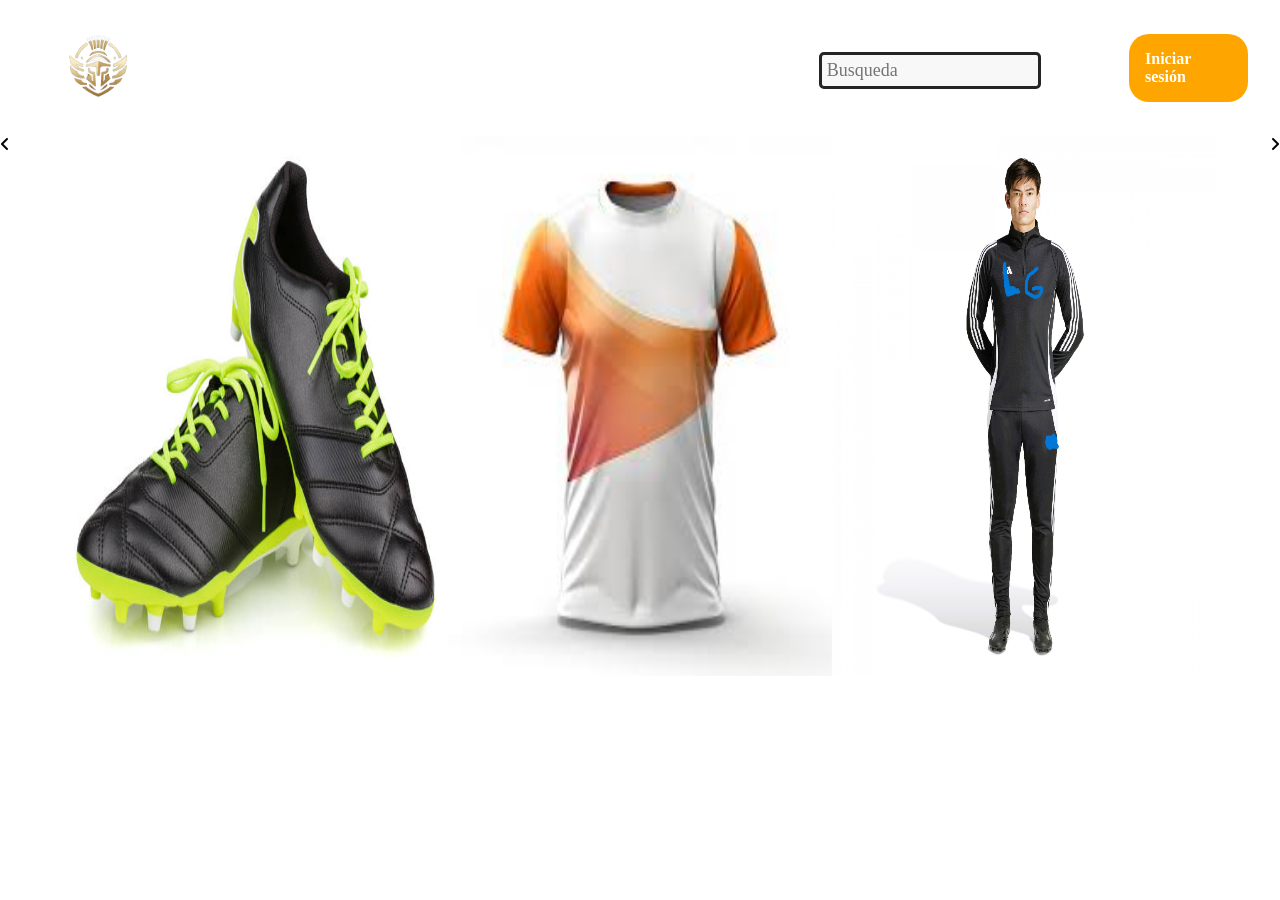
==== legione/index.html @ a5aba621 "nuevo carruse. en proceso" ====
<!DOCTYPE html>
<html lang="en">

<head>
    <meta charset="UTF-8">
    <meta name="viewport" content="width=device-width, initial-scale=1.0">
    <link rel="stylesheet" href="https://cdnjs.cloudflare.com/ajax/libs/font-awesome/6.2.1/css/all.min.css"
        integrity="sha512-MV7K8+y+gLIBoVD59lQIYicR65iaqukzvf/nwasF0nqhPay5w/9lJmVM2hMDcnK1OnMGCdVK+iQrJ7lzPJQd1w=="
        crossorigin="anonymous" referrerpolicy="no-referrer" />
    <link rel="stylesheet" href="stiyle.css">
    <title>Legione</title>
</head>

<body>
    <header>

        <div class="navbar">  <!--Div menu bar -->
            <div class="logo-container">
                <a href="index.html"><img src="img/logo.png" alt="Logo" class="logo-image"></a>
                <a href="index.html" class="logo-name">Legione</a>
            </div>
            
            <ul class="links">
                <li><a href="#">Inicio</a></li>

                <li class="dropdown-catalogo">
                    <a href="#">Catalogo</a>
                    <ul class="dropdown-menu-catalogo">
                        <li><a class="Size" href="hombre.html">Caballero</a></li>
                        <li><a class="Size" href="#">Dama</a></li>
                        <li><a class="Size" href="#">Niños</a></li>
                    </ul>
                </li>

                <li><a href="#">Novedades</a></li>
                <li class="dropdown-catalogo">
                    <a href="#">Ajustes</a>
                    <ul class="dropdown-menu-catalogo">
                        <li><a class="Size" href="#">Informacion de la cuenta</a></li>
                        <li><a class="Size" href="#">Contactos</a></li>
                        
                    </ul>
                </li>
            </ul>

            <div class="action-container">

                <div class="bag-shopping">
                    <a href="#"><i class="fa-solid fa-bag-shopping"></i></a>
                </div>

                <form action="">
                    <input type="text" name="Busqueda" class="busqueda" placeholder="Busqueda">
                </form>
                <a href="#" class="nav-link"> <i class="fa-solid fa-magnifying-glass"></i></a>

                <a href="login.html" class="action_btn">Iniciar sesión</a>
            </div>
            <div class="toggle_btn">
                <i class="fa-solid fa-bars"></i>
            </div>
            
            </div> <!--Fin Div navbar -->

        <div class="dropdown_menu">
            <li><a href="#">Inicio</a></li>
            <li><a href="#">Catalogo</a></li>
            <li><a href="#">Novedades</a></li>
            <li><a href="#">Ajustes</a></li>
            <li><a href="#" class="action_btn">Iniciar sesion</a></li>
        </div>
    </header>

    <div class="caja-del-carrusel">
        <i id="left" class="fa-solid fa-angle-left"></i>
        <div class="carrusel">
            <div class="caja-img"><img src="img/botin.jpg" alt="img"></div>
            <div class="caja-img"><img src="img/cami.jpg" alt="img" ></div>
            <div class="caja-img"><img src="img/chino qdidas.jpg" alt="img"></div>
            <div class="caja-img"><img src="img/short depo.jpg" alt="img" ></div>
            <div class="caja-img"><img src="img/short depo.jpg" alt="img" ></div>
        </div>
        <i id="right" class="fa-solid fa-angle-right"></i>
      </div>





    <script>
        const toggleBtn = document.querySelector('.toggle_btn')
        const toggleBtnIcon = document.querySelector('.toggle_btn i')
        const DropShadowMenu = document.querySelector('.dropdown_menu')

        toggleBtn.onclick = function (){
            DropShadowMenu.classList.toggle('open')
            const isOpen = DropShadowMenu.classList.contains('open')
            
            toggleBtnIcon.classList = isOpen
                ? 'fa-solid fa-xmark'
                : 'fa-solid fa-bars'
        }

  </script>

  <script>
    const carrusel = document.querySelector(".carrusel"),
    firstImg = carrusel.querySelectorAll("img")[0],
    arrowIcons = document.querySelectorAll(".caja-del-carrusel i");
   
    arrowIcons.forEach(icon => {
     icon.addEventListener("click", () => {
        let firstImgWidth = firstImg.clientWidth ; // getting first img width & adding 14 margin value
        // if clicked icon is left, reduce width value from the carrusel scroll left else add to it
        carrusel.scrollLeft += icon.id == "left" ? -firstImgWidth : firstImgWidth;
        setTimeout(() => showHideIcons(), 60); // calling showHideIcons after 60ms
    });
});
    const autoSlide = () => {
        // if there is no image left to scroll then return from here
     if(carrusel.scrollLeft - (carrusel.scrollWidth - carrusel.clientWidth) > -1 || carrusel.scrollLeft <= 0) return;
        positionDiff = Math.abs(positionDiff); // making positionDiff value to positive
        let firstImgWidth = firstImg.clientWidth + 14;
    // getting difference value that needs to add or reduce from carrusel left to take middle img center
        let valDifference = firstImgWidth - positionDiff;
     if(carrusel.scrollLeft > prevScrollLeft) { // if user is scrolling to the right
        return carrusel.scrollLeft += positionDiff > firstImgWidth / 3 ? valDifference : -positionDiff;
    }
    // if user is scrolling to the left
        carrusel.scrollLeft -= positionDiff > firstImgWidth / 3 ? valDifference : -positionDiff;
}
</script>

</body>

</html>
---- legione/stiyle.css ----
* {
    margin: 0;
    padding: 0;
    box-sizing: border-box;
    font-family: 'Open Sans', 'sans-serif';
  }
  
  body {
    height: 100vh;
    background-image: url('https://images.unsplash.com/photo-1485470733090-0aae1788d5af?ixlib=rb-4.0.3&ixid=MnwxMjA3fDB8MHxwaG90by1wYWdlfHx8fGVufDB8fHx8&auto=format&fit=crop&w=1517&q=80');
    background-position: center;
    background-size: cover;
    background-attachment: fixed ;
} 

li{
list-style: none;
}

a {
    padding: 1rem;
    text-decoration:none;
    color: #fff;
    font-size: 1rem;
}

a:hover{
    color: orange;
}
/*HEADER*/

header{
background: rgba(255, 255, 255, 0.1);
position: relative;
padding: 0 2rem;

}

.navbar{
    width: 100%;
    height: 40%;
    max-width: 100%;
    margin: 0, auto;
    display: flex;
    align-items: center;
    justify-content:space-between;
}

.logo-container {
    display: flex;
    align-items: center;

}

.logo-image {
    width: 100px; 
    height: auto; 
    margin-right: 10px; 
}

.logo-name {
    font-size: 30px; 
    font-weight: bold;
    color: #fff;
}

.navbar .links{
    display: flex;
    gap: 2rem;
}



.dropdown-catalogo .dropdown-menu-catalogo {
    display: none; 
    position: absolute;
    padding: 10px;
    margin-top: 10px;
    background: rgba(255, 255, 255, 0.1);
    box-shadow: 0 8px 16px rgba(0, 0, 0, 0.2);
    z-index: 1;
    border-radius: 20px;
    
    
}

.dropdown-catalogo .dropdown-menu-catalogo li {
    padding: 10px;
    justify-content: center;
    
}


.dropdown-catalogo:hover .dropdown-menu-catalogo {
    display: block; 
    
}

.navbar .toggle_btn{
    color: #fff;
    font-size: 1.5rem;
    cursor: pointer;
    display: none;
}

.action-container {
    display: flex;
    align-items: center;
    gap: 20px; 
}

.busqueda {
    height: 20%;
    width: 100%;
    background: rgb(248, 248, 248);
    padding: 5px;
    margin-top: 7%;
    border-radius: 5px ;
    margin-bottom: 10px;
    font-size: 18px;
    border: #252323 solid;
  }

.bag-shopping a {
    color: #fff; 
    font-size: 24px; 
}

.bag-shopping a:hover {
    color:orange; 
    font-size: 24px; 
}

.action_btn{
    background-color: orange;
    color: #fff;
    padding: 0.5rem, 1rem;
    border: none;
    outline: none;
    border-radius: 20px;
    font-size: 1,5rem;
    font-weight: bold;
    cursor: pointer;
    transition: scale 0.2 ease;
}

.action_btn:hover{
    scale: 1.05;
    color: #fff;
}

.action_btn:active{
    scale: 0.95;
    color: #fff;
    
}

.dropdown_menu{
    display: none;
    position: absolute;
    right: 2rem;
    top: 60px;
    width: 400px;
    height: 0;
    background: rgba(255, 255, 255, 0.1);
    backdrop-filter: blur(50px);
    border-radius: 20px;
    overflow: hidden;
    transition: heigth 0.2s cubic-bezier(0.175, 0.885, 0.32, 1.275);
}

.dropdown_menu.open{
     height: 340px;
}

.dropdown_menu li{
    padding: 5px;
    display: flex;
    align-items: center;
    justify-content:center ;

}

.dropdown_menu .action_btn{
    width: 100%;
    display: flex;
    justify-content: center;


}

@media(max-width:992px){
    .navbar .links,
    .navbar .action_btn {
        display:none;
    } 
    .navbar .toggle_btn{
        display: block;
        
    }
    .dropdown_menu{
        display: block;
    }
    
    
    
}

/* Estilo básico para el Slider*/ 
.caja-del-carrusel {
width: 100%;
display: flex;
height: 60%;
}

.caja-del-carrusel .carrusel{
   width: 90%;
   display: flex;
  margin: 0% auto;
  overflow: hidden;
  position: relative;
  scroll-behavior: smooth;
}
.caja-del-carrusel .carrusel .caja-img{
    min-width: calc((100% / 3));
    
}

.caja-del-carrusel .carrusel .caja-img img{
    width: 100%;
    height: 100%;
    
}

@media screen and (max-width: 900px) {
    .caja-del-carrusel .carrusel .caja-img{
      min-width: calc(100% / 2);
    }
  }
  @media screen and (max-width: 550px) {
    .caja-del-carrusel .carrusel .caja-img{
      min-width: 100%;
    }
  }
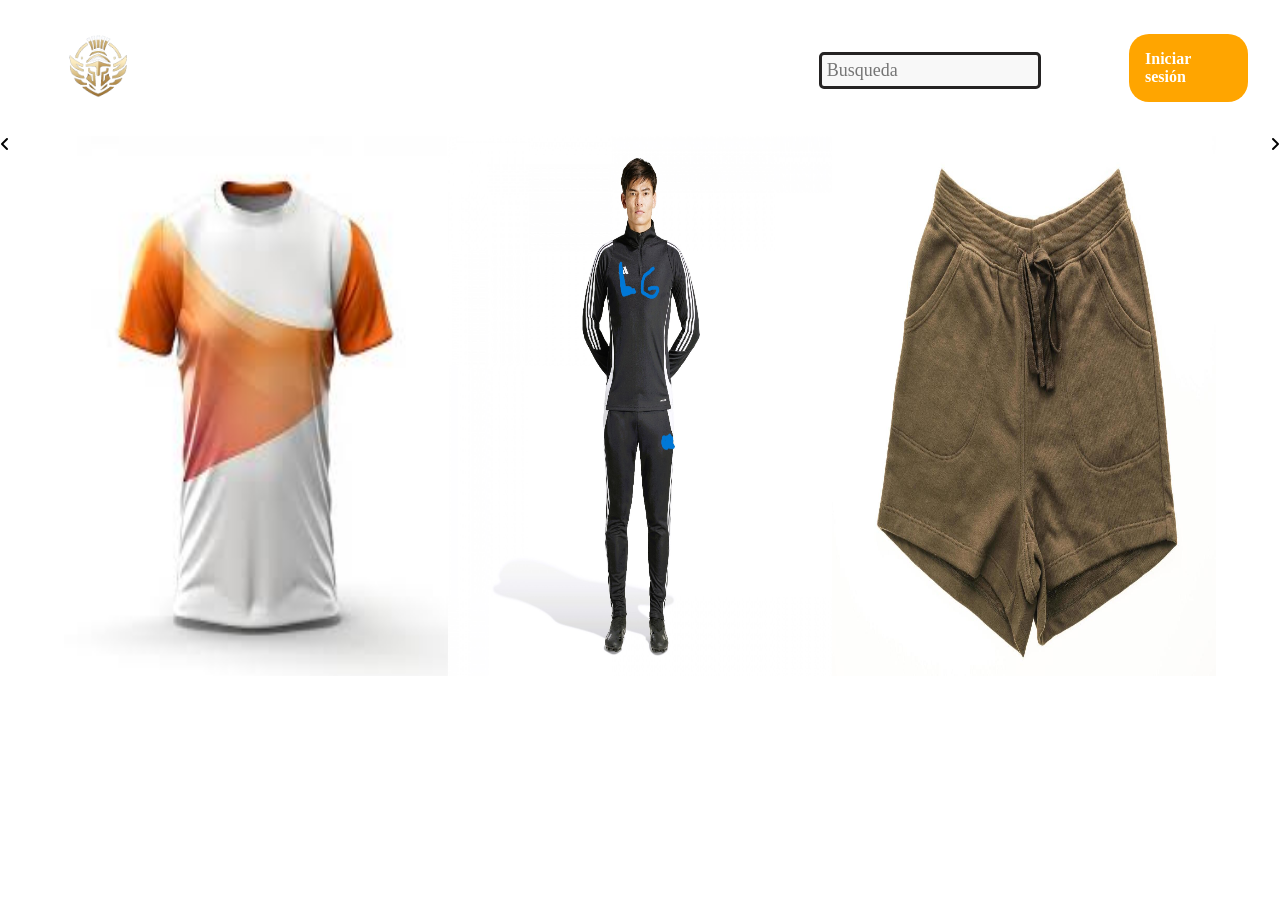
==== commit 1459ba48: "movimiento automatik" ====
--- a/legione/index.html
+++ b/legione/index.html
@@ -104,31 +104,28 @@
   </script>
 
   <script>
-    const carrusel = document.querySelector(".carrusel"),
-    firstImg = carrusel.querySelectorAll("img")[0],
-    arrowIcons = document.querySelectorAll(".caja-del-carrusel i");
-   
+ const carrusel = document.querySelector(".carrusel");
+    const firstImg = carrusel.querySelector("img");
+    const arrowIcons = document.querySelectorAll(".caja-del-carrusel i");
+    const cajaImgWidth = carrusel.querySelector(".caja-img").offsetWidth; // Ancho de una caja de imagen
+    let prevScrollLeft = 0;
+
     arrowIcons.forEach(icon => {
-     icon.addEventListener("click", () => {
-        let firstImgWidth = firstImg.clientWidth ; // getting first img width & adding 14 margin value
-        // if clicked icon is left, reduce width value from the carrusel scroll left else add to it
-        carrusel.scrollLeft += icon.id == "left" ? -firstImgWidth : firstImgWidth;
-        setTimeout(() => showHideIcons(), 60); // calling showHideIcons after 60ms
+        icon.addEventListener("click", () => {
+            const increment = icon.id == "left" ? -cajaImgWidth : cajaImgWidth;
+            carrusel.scrollLeft += increment;
+            setTimeout(() => showHideIcons(), 60); // Llama a la función showHideIcons después de 60ms
+        });
     });
-});
+
     const autoSlide = () => {
-        // if there is no image left to scroll then return from here
-     if(carrusel.scrollLeft - (carrusel.scrollWidth - carrusel.clientWidth) > -1 || carrusel.scrollLeft <= 0) return;
-        positionDiff = Math.abs(positionDiff); // making positionDiff value to positive
-        let firstImgWidth = firstImg.clientWidth + 14;
-    // getting difference value that needs to add or reduce from carrusel left to take middle img center
-        let valDifference = firstImgWidth - positionDiff;
-     if(carrusel.scrollLeft > prevScrollLeft) { // if user is scrolling to the right
-        return carrusel.scrollLeft += positionDiff > firstImgWidth / 3 ? valDifference : -positionDiff;
+        const increment = cajaImgWidth;
+        carrusel.scrollLeft += increment;
+        prevScrollLeft = carrusel.scrollLeft;
+        setTimeout(autoSlide, 3000);
     }
-    // if user is scrolling to the left
-        carrusel.scrollLeft -= positionDiff > firstImgWidth / 3 ? valDifference : -positionDiff;
-}
+
+    autoSlide();
 </script>
 
 </body>
--- a/legione/stiyle.css
+++ b/legione/stiyle.css
@@ -222,7 +222,7 @@
   scroll-behavior: smooth;
 }
 .caja-del-carrusel .carrusel .caja-img{
-    min-width: calc((100% / 3));
+    min-width: calc(100% / 3);
     
 }
 
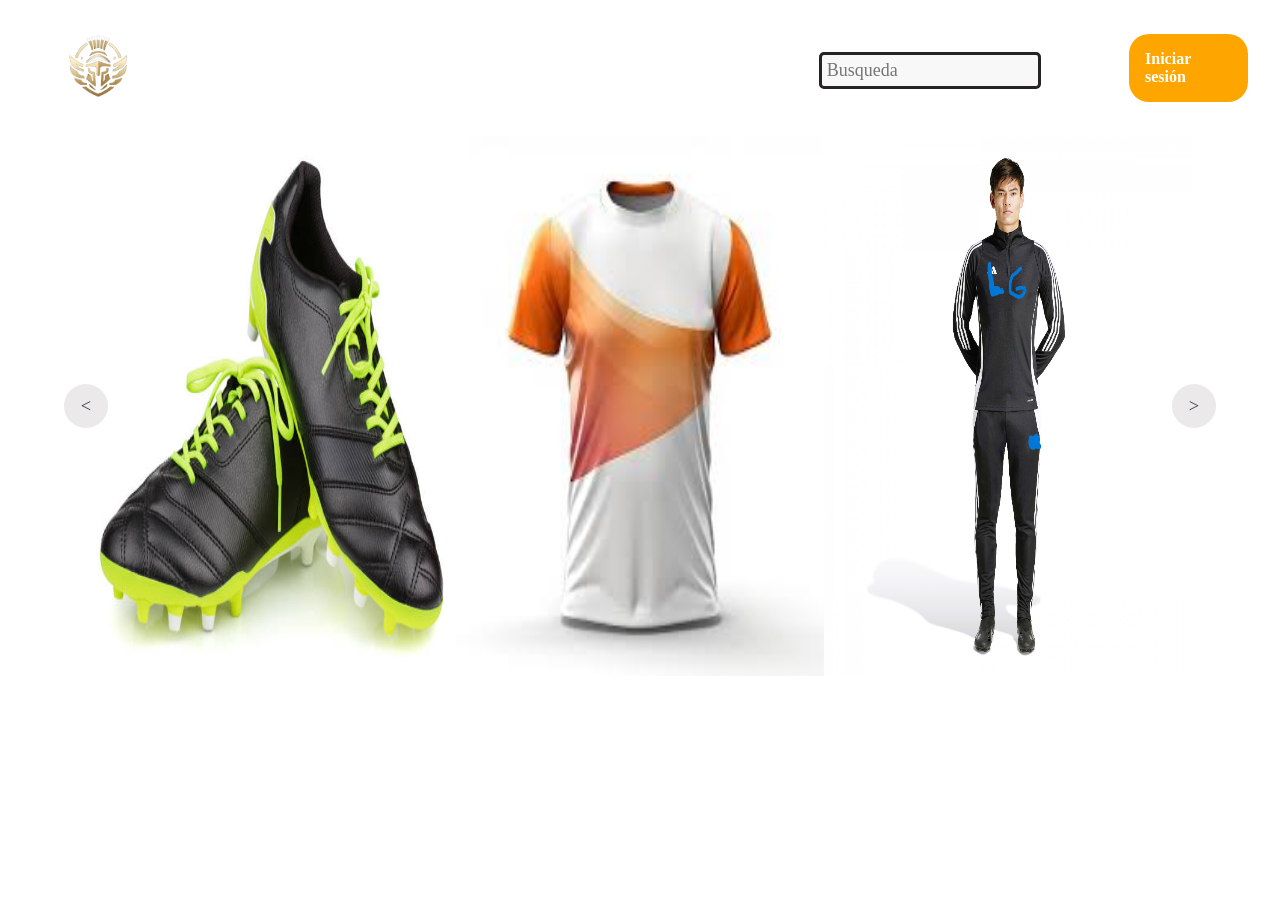
==== commit d0efae9a: "carrusel beta" ====
--- a/legione/index.html
+++ b/legione/index.html
@@ -72,15 +72,18 @@
     </header>
 
     <div class="caja-del-carrusel">
-        <i id="left" class="fa-solid fa-angle-left"></i>
+        <div class="flechas"><button id="left" class="button l"> < </button></div>
         <div class="carrusel">
             <div class="caja-img"><img src="img/botin.jpg" alt="img"></div>
             <div class="caja-img"><img src="img/cami.jpg" alt="img" ></div>
             <div class="caja-img"><img src="img/chino qdidas.jpg" alt="img"></div>
             <div class="caja-img"><img src="img/short depo.jpg" alt="img" ></div>
+            <div class="caja-img"><img src="img/chino qdidas.jpg" alt="img" ></div>
             <div class="caja-img"><img src="img/short depo.jpg" alt="img" ></div>
+            <div class="caja-img"><img src="img/cami.jpg" alt="img" ></div>
+            
         </div>
-        <i id="right" class="fa-solid fa-angle-right"></i>
+        <div class="flechas"><button id="right" class="button r">></button></div>
       </div>
 
 
@@ -106,26 +109,42 @@
   <script>
  const carrusel = document.querySelector(".carrusel");
     const firstImg = carrusel.querySelector("img");
-    const arrowIcons = document.querySelectorAll(".caja-del-carrusel i");
+    const arrowLeft = document.getElementById("left");
+    const arrowRight = document.getElementById("right")
     const cajaImgWidth = carrusel.querySelector(".caja-img").offsetWidth; // Ancho de una caja de imagen
     let prevScrollLeft = 0;
 
-    arrowIcons.forEach(icon => {
-        icon.addEventListener("click", () => {
-            const increment = icon.id == "left" ? -cajaImgWidth : cajaImgWidth;
-            carrusel.scrollLeft += increment;
-            setTimeout(() => showHideIcons(), 60); // Llama a la función showHideIcons después de 60ms
-        });
-    });
-
+    
+    
     const autoSlide = () => {
         const increment = cajaImgWidth;
         carrusel.scrollLeft += increment;
+
+        // Verificar si llegamos al final del carrusel
+        if (carrusel.scrollLeft + carrusel.offsetWidth >= carrusel.scrollWidth) {
+            // Si llegamos al final, volvemos al inicio
+            carrusel.scrollLeft = 0;
+        }
+
         prevScrollLeft = carrusel.scrollLeft;
         setTimeout(autoSlide, 3000);
     }
+    // Agregar event listener para la flecha izquierda
+        arrowLeft.addEventListener("click", () => {
+        carrusel.scrollLeft -= cajaImgWidth;
+        });
 
-    autoSlide();
+    // Agregar event listener para la flecha derecha
+        arrowRight.addEventListener("click", () => {
+        carrusel.scrollLeft += cajaImgWidth;
+
+        // Verificar si llegamos al final del carrusel
+        if (carrusel.scrollLeft + carrusel.offsetWidth >= carrusel.scrollWidth) {
+            // Si llegamos al final, volvemos al inicio
+            carrusel.scrollLeft = 0;
+        }
+    });
+        setTimeout(autoSlide, 3000);
 </script>
 
 </body>
--- a/legione/stiyle.css
+++ b/legione/stiyle.css
@@ -206,30 +206,64 @@
     
 }
 
-/* Estilo básico para el Slider*/ 
+/* carrusel*/ 
 .caja-del-carrusel {
-width: 100%;
+width: 90%;
 display: flex;
 height: 60%;
+margin: 0% auto;
+
 }
 
 .caja-del-carrusel .carrusel{
-   width: 90%;
+   width: 100%;
    display: flex;
   margin: 0% auto;
   overflow: hidden;
   position: relative;
   scroll-behavior: smooth;
 }
+.flechas{
+    display: flex;
+    align-items: center;
+}
+ .button{
+    height: 44px;
+    width: 44px;
+    color: #343F4F;
+    cursor: pointer;
+    font-size: 1.15rem;
+    background: #ebe9e9;
+    border: none;
+    border-radius: 50%;
+    z-index: 5;
+  }
+  .button.l{
+    margin-right:-20px;
+  }
+  .button.r{
+    margin-left:-20px;
+  }
+  
+  .button:hover{
+    background: #fffb00;
+  }
+ 
+ 
+
 .caja-del-carrusel .carrusel .caja-img{
     min-width: calc(100% / 3);
-    
-}
-
+    max-height: 100%;
+    overflow: hidden;
+    
+}
+/*.caja-del-carrusel .carrusel .caja-img:first-child{
+    min-width: 100%;
+    
+}*/
 .caja-del-carrusel .carrusel .caja-img img{
     width: 100%;
-    height: 100%;
-    
+    height: 100%; 
 }
 
 @media screen and (max-width: 900px) {
@@ -243,3 +277,4 @@
     }
   }
   
+/* fin  carrusel*/ 
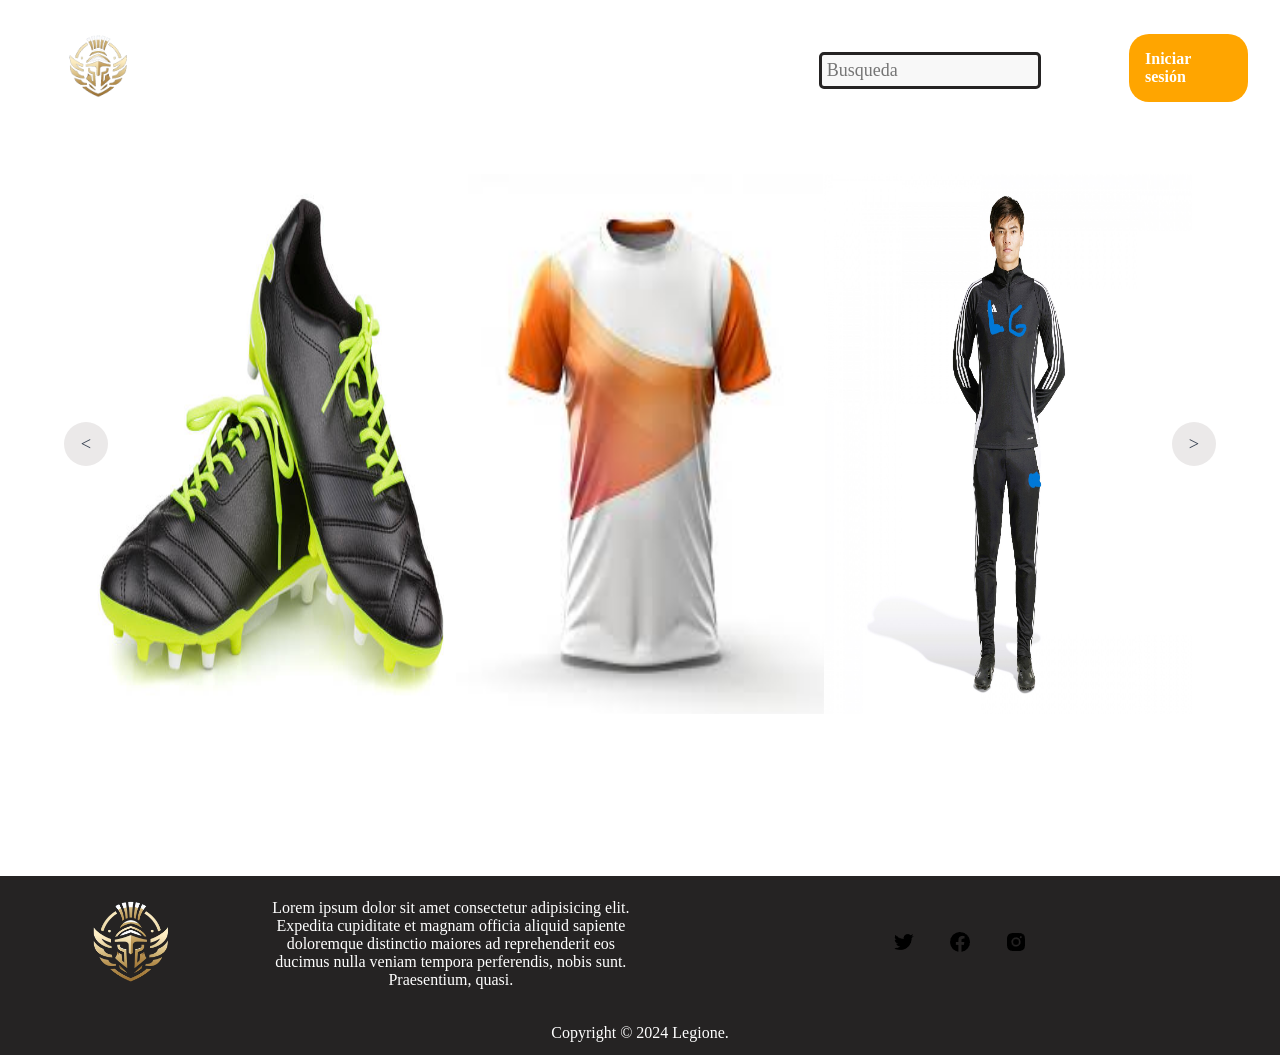
==== commit 460bae36: "footer, mira las redes, una locura" ====
--- a/legione/index.html
+++ b/legione/index.html
@@ -86,10 +86,15 @@
         <div class="flechas"><button id="right" class="button r">></button></div>
       </div>
 
-
-
-
-
+<br>
+<br>
+<br>
+<br>
+<br>
+<br>
+<br>
+<br>
+<br>
     <script>
         const toggleBtn = document.querySelector('.toggle_btn')
         const toggleBtnIcon = document.querySelector('.toggle_btn i')
@@ -146,7 +151,23 @@
     });
         setTimeout(autoSlide, 3000);
 </script>
-
+<footer class="footer">
+    <div class="caja-footer-1">
+        <div class="caja-footer-1a">
+                <div><a href="#"><img src="img/logo.png" alt="lgo de la empresa"></a></div>
+                <div><p>Lorem ipsum dolor sit amet consectetur adipisicing elit. Expedita cupiditate et magnam officia aliquid sapiente doloremque distinctio maiores ad reprehenderit eos ducimus nulla veniam tempora perferendis, nobis sunt. Praesentium, quasi.</p></div>
+        </div>
+        <div class="caja-footer-1b">
+            <a href="https://github.com/angel012005/ProyectoDW"><img src="img/twitter-logo-24.png" alt="twiter(x)"></a>
+            <a href="https://github.com/angel012005/ProyectoDW"><img src="img/facebook-circle-logo-24.png" alt="facebook"></a>
+            <a href="https://github.com/angel012005/ProyectoDW"><img src="img/instagram-alt-logo-24.png" alt="instagram"></a>
+        </div>
+    </div>
+    <div class="caja-footer-2">
+        <p>Copyright © 2024 Legione. </p>
+     </div>
+        
+</footer>
 </body>
 
 </html>
--- a/legione/stiyle.css
+++ b/legione/stiyle.css
@@ -12,7 +12,7 @@
     background-size: cover;
     background-attachment: fixed ;
 } 
-
+/* head */
 li{
 list-style: none;
 }
@@ -205,23 +205,14 @@
     
     
 }
-
+/* fon head */
 /* carrusel*/ 
 .caja-del-carrusel {
 width: 90%;
 display: flex;
 height: 60%;
 margin: 0% auto;
-
-}
-
-.caja-del-carrusel .carrusel{
-   width: 100%;
-   display: flex;
-  margin: 0% auto;
-  overflow: hidden;
-  position: relative;
-  scroll-behavior: smooth;
+margin-top:3% ;
 }
 .flechas{
     display: flex;
@@ -248,9 +239,17 @@
   .button:hover{
     background: #fffb00;
   }
+
+.caja-del-carrusel .carrusel{
+   width: 100%;
+   display: flex;
+  margin: 0% auto;
+  overflow: hidden;
+  position: relative;
+  scroll-behavior: smooth;
+}
+
  
- 
-
 .caja-del-carrusel .carrusel .caja-img{
     min-width: calc(100% / 3);
     max-height: 100%;
@@ -259,7 +258,7 @@
 }
 /*.caja-del-carrusel .carrusel .caja-img:first-child{
     min-width: 100%;
-    
+    esto es para que la primera imagen del carrusel ocupe 3 espacios.
 }*/
 .caja-del-carrusel .carrusel .caja-img img{
     width: 100%;
@@ -277,4 +276,44 @@
     }
   }
   
-/* fin  carrusel*/ +/* fin  carrusel*/ 
+/* footer */
+.footer{
+    background-color: #252323;
+    color: #fff;
+    max-height: max-content;
+    min-height: max-content;
+    overflow: hidden;
+}
+.footer .caja-footer-1{
+    display: flex;
+    min-width: 100%;
+    justify-content: space-between;
+}
+.footer .caja-footer-1 .caja-footer-1a{
+     min-width: 50%;
+     text-align: center;
+     display: flex;
+     float: left;
+     align-items: center;
+}
+.footer .caja-footer-1 .caja-footer-1a img{
+    width: 50%; 
+    height: auto; 
+}
+.footer .caja-footer-1 .caja-footer-1b{
+    min-width: 50%;
+    display: flex;
+    justify-content: center;
+    align-items: center;
+}
+.footer .caja-footer-1 .caja-footer-1b a:hover{
+    background-color: #fffb00;
+    border-radius: 50%;
+}
+.footer .caja-footer-2{
+    text-align: center;
+    margin: 1%;
+    
+}
+/* fin footer */
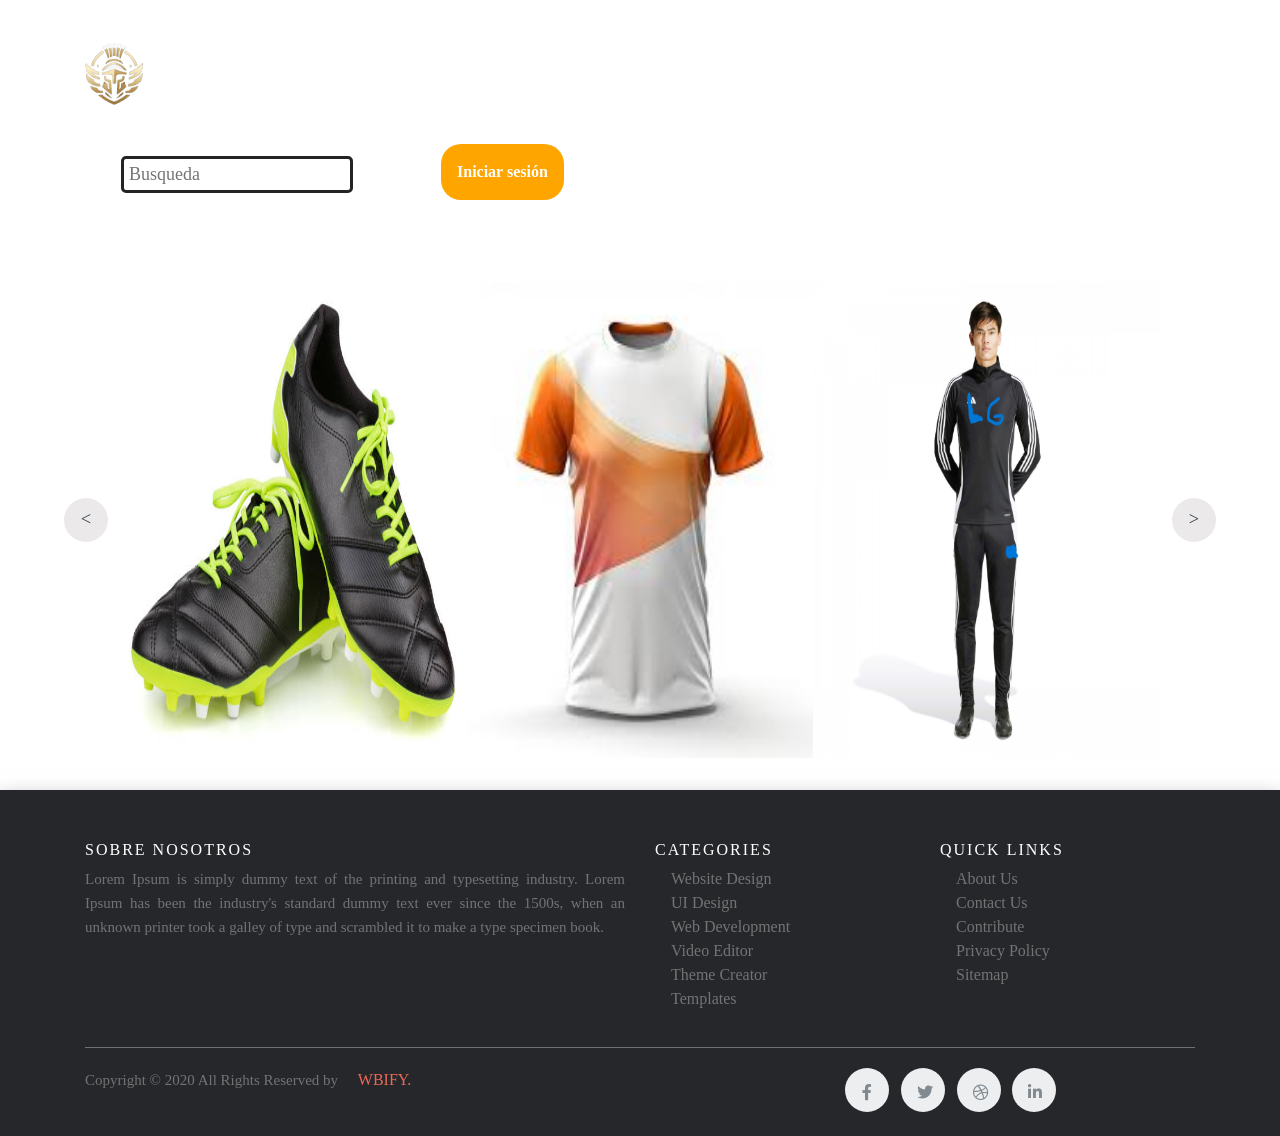
==== commit 90612d8b: "Nuevo Footer y cambios en el header" ====
--- a/legione/index.html
+++ b/legione/index.html
@@ -1,173 +1,258 @@
 <!DOCTYPE html>
 <html lang="en">
-
-<head>
-    <meta charset="UTF-8">
-    <meta name="viewport" content="width=device-width, initial-scale=1.0">
-    <link rel="stylesheet" href="https://cdnjs.cloudflare.com/ajax/libs/font-awesome/6.2.1/css/all.min.css"
-        integrity="sha512-MV7K8+y+gLIBoVD59lQIYicR65iaqukzvf/nwasF0nqhPay5w/9lJmVM2hMDcnK1OnMGCdVK+iQrJ7lzPJQd1w=="
-        crossorigin="anonymous" referrerpolicy="no-referrer" />
-    <link rel="stylesheet" href="stiyle.css">
+  <head>
+    <meta charset="UTF-8" />
+    <meta name="viewport" content="width=device-width, initial-scale=1.0" />
+    <link
+      rel="stylesheet"
+      href="https://cdnjs.cloudflare.com/ajax/libs/font-awesome/6.2.1/css/all.min.css"
+      integrity="sha512-MV7K8+y+gLIBoVD59lQIYicR65iaqukzvf/nwasF0nqhPay5w/9lJmVM2hMDcnK1OnMGCdVK+iQrJ7lzPJQd1w=="
+      crossorigin="anonymous"
+      referrerpolicy="no-referrer"
+    />
+    <link
+      rel="stylesheet"
+      href="https://stackpath.bootstrapcdn.com/bootstrap/4.1.3/css/bootstrap.min.css"
+      integrity="sha384-MCw98/SFnGE8fJT3GXwEOngsV7Zt27NXFoaoApmYm81iuXoPkFOJwJ8ERdknLPMO"
+      crossorigin="anonymous"
+    />
+    <link
+      rel="stylesheet"
+      href="https://cdnjs.cloudflare.com/ajax/libs/font-awesome/5.15.1/css/all.min.css"
+      integrity="sha512-+4zCK9k+qNFUR5X+cKL9EIR+ZOhtIloNl9GIKS57V1MyNsYpYcUrUeQc9vNfzsWfV28IaLL3i96P9sdNyeRssA=="
+      crossorigin="anonymous"
+    />
+    <link rel="stylesheet" href="stiyle.css" />
     <title>Legione</title>
-</head>
-
-<body>
+  </head>
+
+  <body>
     <header>
-
-        <div class="navbar">  <!--Div menu bar -->
-            <div class="logo-container">
-                <a href="index.html"><img src="img/logo.png" alt="Logo" class="logo-image"></a>
-                <a href="index.html" class="logo-name">Legione</a>
-            </div>
-            
-            <ul class="links">
-                <li><a href="#">Inicio</a></li>
-
-                <li class="dropdown-catalogo">
-                    <a href="#">Catalogo</a>
-                    <ul class="dropdown-menu-catalogo">
-                        <li><a class="Size" href="hombre.html">Caballero</a></li>
-                        <li><a class="Size" href="#">Dama</a></li>
-                        <li><a class="Size" href="#">Niños</a></li>
-                    </ul>
-                </li>
-
-                <li><a href="#">Novedades</a></li>
-                <li class="dropdown-catalogo">
-                    <a href="#">Ajustes</a>
-                    <ul class="dropdown-menu-catalogo">
-                        <li><a class="Size" href="#">Informacion de la cuenta</a></li>
-                        <li><a class="Size" href="#">Contactos</a></li>
-                        
-                    </ul>
-                </li>
-            </ul>
-
-            <div class="action-container">
-
-                <div class="bag-shopping">
-                    <a href="#"><i class="fa-solid fa-bag-shopping"></i></a>
-                </div>
-
-                <form action="">
-                    <input type="text" name="Busqueda" class="busqueda" placeholder="Busqueda">
-                </form>
-                <a href="#" class="nav-link"> <i class="fa-solid fa-magnifying-glass"></i></a>
-
-                <a href="login.html" class="action_btn">Iniciar sesión</a>
-            </div>
-            <div class="toggle_btn">
-                <i class="fa-solid fa-bars"></i>
-            </div>
-            
-            </div> <!--Fin Div navbar -->
-
-        <div class="dropdown_menu">
-            <li><a href="#">Inicio</a></li>
-            <li><a href="#">Catalogo</a></li>
-            <li><a href="#">Novedades</a></li>
-            <li><a href="#">Ajustes</a></li>
-            <li><a href="#" class="action_btn">Iniciar sesion</a></li>
-        </div>
+      <div class="navbar">
+        <!--Div menu bar aaaas -->
+        <div class="logo-container">
+          <a href="index.html"
+            ><img src="img/logo.png" alt="Logo" class="logo-image"
+          /></a>
+          <a href="index.html" class="logo-name">Legione</a>
+        </div>
+
+        <ul class="links">
+          <li><a href="#">Inicio</a></li>
+
+          <li class="dropdown-catalogo">
+            <a href="#">Catalogo</a>
+            <ul class="dropdown-menu-catalogo">
+              <li><a class="Size" href="hombre.html">Caballero</a></li>
+              <li><a class="Size" href="#">Dama</a></li>
+              <li><a class="Size" href="#">Niños</a></li>
+            </ul>
+          </li>
+
+          <li><a href="#">Novedades</a></li>
+          <li class="dropdown-catalogo">
+            <a href="#">Ajustes</a>
+            <ul class="dropdown-menu-catalogo">
+              <li><a class="Size" href="#">Informacion de la cuenta</a></li>
+              <li><a class="Size" href="#">Contactos</a></li>
+            </ul>
+          </li>
+        </ul>
+
+        <div class="action-container">
+          <div class="bag-shopping">
+            <a href="#"><i class="fa-solid fa-bag-shopping"></i></a>
+          </div>
+
+          <form action="">
+            <input
+              type="text"
+              name="Busqueda"
+              class="busqueda"
+              placeholder="Busqueda"
+            />
+          </form>
+          <a href="#" class="nav-link">
+            <i class="fa-solid fa-magnifying-glass"></i
+          ></a>
+
+          <a href="login.html" class="action_btn">Iniciar sesión</a>
+        </div>
+        <div class="toggle_btn">
+          <i class="fa-solid fa-bars"></i>
+        </div>
+      </div>
+      <!--Fin Div navbar -->
+
+      <div class="dropdown_menu">
+        <li><a href="#">Inicio</a></li>
+        <li><a href="#">Catalogo</a></li>
+        <li><a href="#">Novedades</a></li>
+        <li><a href="#">Ajustes</a></li>
+        <li><a href="#" class="action_btn">Iniciar sesion</a></li>
+      </div>
     </header>
 
     <div class="caja-del-carrusel">
-        <div class="flechas"><button id="left" class="button l"> < </button></div>
-        <div class="carrusel">
-            <div class="caja-img"><img src="img/botin.jpg" alt="img"></div>
-            <div class="caja-img"><img src="img/cami.jpg" alt="img" ></div>
-            <div class="caja-img"><img src="img/chino qdidas.jpg" alt="img"></div>
-            <div class="caja-img"><img src="img/short depo.jpg" alt="img" ></div>
-            <div class="caja-img"><img src="img/chino qdidas.jpg" alt="img" ></div>
-            <div class="caja-img"><img src="img/short depo.jpg" alt="img" ></div>
-            <div class="caja-img"><img src="img/cami.jpg" alt="img" ></div>
-            
-        </div>
-        <div class="flechas"><button id="right" class="button r">></button></div>
-      </div>
-
-<br>
-<br>
-<br>
-<br>
-<br>
-<br>
-<br>
-<br>
-<br>
+      <div class="flechas"><button id="left" class="button l"><</button></div>
+      <div class="carrusel">
+        <div class="caja-img"><img src="img/botin.jpg" alt="img" /></div>
+        <div class="caja-img"><img src="img/cami.jpg" alt="img" /></div>
+        <div class="caja-img"><img src="img/chino qdidas.jpg" alt="img" /></div>
+        <div class="caja-img"><img src="img/short depo.jpg" alt="img" /></div>
+        <div class="caja-img"><img src="img/chino qdidas.jpg" alt="img" /></div>
+        <div class="caja-img"><img src="img/short depo.jpg" alt="img" /></div>
+        <div class="caja-img"><img src="img/cami.jpg" alt="img" /></div>
+      </div>
+      <div class="flechas"><button id="right" class="button r">></button></div>
+    </div>
+
     <script>
-        const toggleBtn = document.querySelector('.toggle_btn')
-        const toggleBtnIcon = document.querySelector('.toggle_btn i')
-        const DropShadowMenu = document.querySelector('.dropdown_menu')
-
-        toggleBtn.onclick = function (){
-            DropShadowMenu.classList.toggle('open')
-            const isOpen = DropShadowMenu.classList.contains('open')
-            
-            toggleBtnIcon.classList = isOpen
-                ? 'fa-solid fa-xmark'
-                : 'fa-solid fa-bars'
-        }
-
-  </script>
-
-  <script>
- const carrusel = document.querySelector(".carrusel");
-    const firstImg = carrusel.querySelector("img");
-    const arrowLeft = document.getElementById("left");
-    const arrowRight = document.getElementById("right")
-    const cajaImgWidth = carrusel.querySelector(".caja-img").offsetWidth; // Ancho de una caja de imagen
-    let prevScrollLeft = 0;
-
-    
-    
-    const autoSlide = () => {
+      const toggleBtn = document.querySelector(".toggle_btn");
+      const toggleBtnIcon = document.querySelector(".toggle_btn i");
+      const DropShadowMenu = document.querySelector(".dropdown_menu");
+
+      toggleBtn.onclick = function () {
+        DropShadowMenu.classList.toggle("open");
+        const isOpen = DropShadowMenu.classList.contains("open");
+
+        toggleBtnIcon.classList = isOpen
+          ? "fa-solid fa-xmark"
+          : "fa-solid fa-bars";
+      };
+    </script>
+
+    <script>
+      const carrusel = document.querySelector(".carrusel");
+      const firstImg = carrusel.querySelector("img");
+      const arrowLeft = document.getElementById("left");
+      const arrowRight = document.getElementById("right");
+      const cajaImgWidth = carrusel.querySelector(".caja-img").offsetWidth; // Ancho de una caja de imagen
+      let prevScrollLeft = 0;
+
+      const autoSlide = () => {
         const increment = cajaImgWidth;
         carrusel.scrollLeft += increment;
 
         // Verificar si llegamos al final del carrusel
-        if (carrusel.scrollLeft + carrusel.offsetWidth >= carrusel.scrollWidth) {
-            // Si llegamos al final, volvemos al inicio
-            carrusel.scrollLeft = 0;
+        if (
+          carrusel.scrollLeft + carrusel.offsetWidth >=
+          carrusel.scrollWidth
+        ) {
+          // Si llegamos al final, volvemos al inicio
+          carrusel.scrollLeft = 0;
         }
 
         prevScrollLeft = carrusel.scrollLeft;
         setTimeout(autoSlide, 3000);
-    }
-    // Agregar event listener para la flecha izquierda
-        arrowLeft.addEventListener("click", () => {
+      };
+      // Agregar event listener para la flecha izquierda
+      arrowLeft.addEventListener("click", () => {
         carrusel.scrollLeft -= cajaImgWidth;
-        });
-
-    // Agregar event listener para la flecha derecha
-        arrowRight.addEventListener("click", () => {
+      });
+
+      // Agregar event listener para la flecha derecha
+      arrowRight.addEventListener("click", () => {
         carrusel.scrollLeft += cajaImgWidth;
 
         // Verificar si llegamos al final del carrusel
-        if (carrusel.scrollLeft + carrusel.offsetWidth >= carrusel.scrollWidth) {
-            // Si llegamos al final, volvemos al inicio
-            carrusel.scrollLeft = 0;
+        if (
+          carrusel.scrollLeft + carrusel.offsetWidth >=
+          carrusel.scrollWidth
+        ) {
+          // Si llegamos al final, volvemos al inicio
+          carrusel.scrollLeft = 0;
         }
-    });
-        setTimeout(autoSlide, 3000);
-</script>
-<footer class="footer">
-    <div class="caja-footer-1">
-        <div class="caja-footer-1a">
-                <div><a href="#"><img src="img/logo.png" alt="lgo de la empresa"></a></div>
-                <div><p>Lorem ipsum dolor sit amet consectetur adipisicing elit. Expedita cupiditate et magnam officia aliquid sapiente doloremque distinctio maiores ad reprehenderit eos ducimus nulla veniam tempora perferendis, nobis sunt. Praesentium, quasi.</p></div>
-        </div>
-        <div class="caja-footer-1b">
-            <a href="https://github.com/angel012005/ProyectoDW"><img src="img/twitter-logo-24.png" alt="twiter(x)"></a>
-            <a href="https://github.com/angel012005/ProyectoDW"><img src="img/facebook-circle-logo-24.png" alt="facebook"></a>
-            <a href="https://github.com/angel012005/ProyectoDW"><img src="img/instagram-alt-logo-24.png" alt="instagram"></a>
-        </div>
-    </div>
-    <div class="caja-footer-2">
-        <p>Copyright © 2024 Legione. </p>
-     </div>
-        
-</footer>
-</body>
-
-</html>+      });
+      setTimeout(autoSlide, 3000);
+    </script>
+
+    <footer>
+      <div class="container">
+        <div class="row">
+          <div class="col-sm-12 col-md-6">
+            <h6>Sobre nosotros</h6>
+            <p class="text-justify">
+              Lorem Ipsum is simply dummy text of the printing and typesetting
+              industry. Lorem Ipsum has been the industry's standard dummy text
+              ever since the 1500s, when an unknown printer took a galley of
+              type and scrambled it to make a type specimen book.
+            </p>
+          </div>
+          <div class="col-6 col-md-3">
+            <h6>Categories</h6>
+            <ul class="footer-links">
+              <li><a href="#">Website Design</a></li>
+              <li><a href="#">UI Design</a></li>
+              <li><a href="#">Web Development</a></li>
+              <li><a href="#">Video Editor</a></li>
+              <li><a href="#">Theme Creator</a></li>
+              <li><a href="#">Templates</a></li>
+            </ul>
+          </div>
+          <div class="col-6 col-md-3">
+            <h6>Quick Links</h6>
+            <ul class="footer-links">
+              <li><a href="#">About Us</a></li>
+              <li><a href="#">Contact Us</a></li>
+              <li><a href="#">Contribute</a></li>
+              <li><a href="#">Privacy Policy</a></li>
+              <li><a href="#">Sitemap</a></li>
+            </ul>
+          </div>
+        </div>
+        <hr class="small" />
+      </div>
+
+      <div class="container">
+        <div class="row">
+          <div class="col-md-8 col-sm-6 col-12">
+            <p class="copyright-text">
+              Copyright © 2020 All Rights Reserved by
+              <a href="#"><span class="logo">WBIFY.</span></a>
+            </p>
+          </div>
+          <div class="col-md-4 col-sm-6 col-12">
+            <ul class="social-icons">
+              <li>
+                <a class="facebook" href="#">
+                  <i class="fab fa-facebook-f"></i>
+                </a>
+              </li>
+              <li>
+                <a class="twitter" href="#">
+                  <i class="fab fa-twitter"></i>
+                </a>
+              </li>
+              <li>
+                <a class="dribbble" href="#">
+                  <i class="fab fa-dribbble"></i>
+                </a>
+              </li>
+              <li>
+                <a class="linkedin" href="#"
+                  ><i class="fab fa-linkedin-in"></i
+                ></a>
+              </li>
+            </ul>
+          </div>
+        </div>
+      </div>
+    </footer>
+    <script
+      src="https://code.jquery.com/jquery-3.3.1.slim.min.js"
+      integrity="sha384-q8i/X+965DzO0rT7abK41JStQIAqVgRVzpbzo5smXKp4YfRvH+8abtTE1Pi6jizo"
+      crossorigin="anonymous"
+    ></script>
+    <script
+      src="https://cdnjs.cloudflare.com/ajax/libs/popper.js/1.14.3/umd/popper.min.js"
+      integrity="sha384-ZMP7rVo3mIykV+2+9J3UJ46jBk0WLaUAdn689aCwoqbBJiSnjAK/l8WvCWPIPm49"
+      crossorigin="anonymous"
+    ></script>
+    <script
+      src="https://stackpath.bootstrapcdn.com/bootstrap/4.1.3/js/bootstrap.min.js"
+      integrity="sha384-ChfqqxuZUCnJSK3+MXmPNIyE6ZbWh2IMqE241rYiqJxyMiZ6OW/JmZQ5stwEULTy"
+      crossorigin="anonymous"
+    ></script>
+  </body>
+</html>
--- a/legione/stiyle.css
+++ b/legione/stiyle.css
@@ -1,319 +1,457 @@
 * {
-    margin: 0;
-    padding: 0;
-    box-sizing: border-box;
-    font-family: 'Open Sans', 'sans-serif';
-  }
-  
-  body {
-    height: 100vh;
-    background-image: url('https://images.unsplash.com/photo-1485470733090-0aae1788d5af?ixlib=rb-4.0.3&ixid=MnwxMjA3fDB8MHxwaG90by1wYWdlfHx8fGVufDB8fHx8&auto=format&fit=crop&w=1517&q=80');
-    background-position: center;
-    background-size: cover;
-    background-attachment: fixed ;
-} 
+  margin: 0;
+  padding: 0;
+  box-sizing: border-box;
+  font-family: "Open Sans", "sans-serif";
+}
+
+body {
+  height: 100vh;
+  display: block;
+  background-image: url("https://images.unsplash.com/photo-1485470733090-0aae1788d5af?ixlib=rb-4.0.3&ixid=MnwxMjA3fDB8MHxwaG90by1wYWdlfHx8fGVufDB8fHx8&auto=format&fit=crop&w=1517&q=80");
+  background-position: center;
+  background-size: cover;
+  background-attachment: fixed;
+  align-items: center;
+  justify-content: center;
+}
 /* head */
-li{
-list-style: none;
+li {
+  list-style: none;
 }
 
 a {
-    padding: 1rem;
-    text-decoration:none;
-    color: #fff;
-    font-size: 1rem;
-}
-
-a:hover{
-    color: orange;
+  padding: 1rem;
+  text-decoration: none;
+  color: #fff;
+  font-size: 1rem;
+}
+
+a:hover {
+  color: orange;
 }
 /*HEADER*/
 
-header{
-background: rgba(255, 255, 255, 0.1);
-position: relative;
-padding: 0 2rem;
-
-}
-
-.navbar{
-    width: 100%;
-    height: 40%;
-    max-width: 100%;
-    margin: 0, auto;
-    display: flex;
-    align-items: center;
-    justify-content:space-between;
+header {
+  background: rgba(255, 255, 255, 0.1);
+  position: relative;
+  padding: 0 2rem;
+}
+
+.navbar {
+  width: 100%;
+  height: 40%;
+  max-width: 100%;
+  margin: 0, auto;
+  display: flex;
+  align-items: center;
+  justify-content: space-between;
 }
 
 .logo-container {
-    display: flex;
-    align-items: center;
-
+  display: flex;
+  align-items: center;
+}
+
+.logo-container a {
+  text-decoration: none;
 }
 
 .logo-image {
-    width: 100px; 
-    height: auto; 
-    margin-right: 10px; 
+  width: 100px;
+  height: auto;
+  margin-right: 10px;
 }
 
 .logo-name {
-    font-size: 30px; 
-    font-weight: bold;
-    color: #fff;
-}
-
-.navbar .links{
-    display: flex;
-    gap: 2rem;
-}
-
-
+  font-size: 30px;
+  font-weight: bold;
+  color: #fff;
+}
+
+.links {
+  margin-top: 20px;
+}
+
+.links a {
+  font-size: 1.1rem;
+  text-decoration: none;
+}
+
+.navbar .links {
+  display: flex;
+  gap: 2rem;
+}
 
 .dropdown-catalogo .dropdown-menu-catalogo {
-    display: none; 
-    position: absolute;
-    padding: 10px;
-    margin-top: 10px;
-    background: rgba(255, 255, 255, 0.1);
-    box-shadow: 0 8px 16px rgba(0, 0, 0, 0.2);
-    z-index: 1;
-    border-radius: 20px;
-    
-    
+  display: none;
+  position: absolute;
+  padding: 10px;
+  margin-top: 10px;
+  background: #9b9b9b;
+  box-shadow: 0 8px 16px rgba(0, 0, 0, 0.2);
+  z-index: 1;
+  border-radius: 20px;
 }
 
 .dropdown-catalogo .dropdown-menu-catalogo li {
-    padding: 10px;
-    justify-content: center;
-    
-}
-
+  padding: 10px;
+  justify-content: center;
+}
 
 .dropdown-catalogo:hover .dropdown-menu-catalogo {
-    display: block; 
-    
-}
-
-.navbar .toggle_btn{
-    color: #fff;
-    font-size: 1.5rem;
-    cursor: pointer;
-    display: none;
+  display: block;
+}
+
+.navbar .toggle_btn {
+  color: #fff;
+  font-size: 1.5rem;
+  cursor: pointer;
+  display: none;
 }
 
 .action-container {
-    display: flex;
-    align-items: center;
-    gap: 20px; 
+  display: flex;
+  align-items: center;
+  gap: 20px;
 }
 
 .busqueda {
-    height: 20%;
-    width: 100%;
-    background: rgb(248, 248, 248);
-    padding: 5px;
-    margin-top: 7%;
-    border-radius: 5px ;
-    margin-bottom: 10px;
-    font-size: 18px;
-    border: #252323 solid;
-  }
+  height: 20%;
+  width: 100%;
+  background: #fff;
+  padding: 5px;
+  margin-top: 7%;
+  border-radius: 5px;
+  margin-bottom: 10px;
+  font-size: 18px;
+  border: #252323 solid;
+}
 
 .bag-shopping a {
-    color: #fff; 
-    font-size: 24px; 
+  color: #fff;
+  font-size: 24px;
 }
 
 .bag-shopping a:hover {
-    color:orange; 
-    font-size: 24px; 
-}
-
-.action_btn{
-    background-color: orange;
-    color: #fff;
-    padding: 0.5rem, 1rem;
-    border: none;
-    outline: none;
-    border-radius: 20px;
-    font-size: 1,5rem;
-    font-weight: bold;
-    cursor: pointer;
-    transition: scale 0.2 ease;
-}
-
-.action_btn:hover{
-    scale: 1.05;
-    color: #fff;
-}
-
-.action_btn:active{
-    scale: 0.95;
-    color: #fff;
-    
-}
-
-.dropdown_menu{
-    display: none;
-    position: absolute;
-    right: 2rem;
-    top: 60px;
-    width: 400px;
-    height: 0;
-    background: rgba(255, 255, 255, 0.1);
-    backdrop-filter: blur(50px);
-    border-radius: 20px;
-    overflow: hidden;
-    transition: heigth 0.2s cubic-bezier(0.175, 0.885, 0.32, 1.275);
-}
-
-.dropdown_menu.open{
-     height: 340px;
-}
-
-.dropdown_menu li{
-    padding: 5px;
-    display: flex;
-    align-items: center;
-    justify-content:center ;
-
-}
-
-.dropdown_menu .action_btn{
-    width: 100%;
-    display: flex;
-    justify-content: center;
-
-
-}
-
-@media(max-width:992px){
-    .navbar .links,
-    .navbar .action_btn {
-        display:none;
-    } 
-    .navbar .toggle_btn{
-        display: block;
-        
-    }
-    .dropdown_menu{
-        display: block;
-    }
-    
-    
-    
-}
+  color: orange;
+  font-size: 24px;
+}
+
+.action_btn {
+  background-color: orange;
+  color: #fff;
+  padding: 0.5rem, 1rem;
+  border: none;
+  outline: none;
+  border-radius: 20px;
+  font-size: 1, 5rem;
+  font-weight: bold;
+  cursor: pointer;
+  transition: scale 0.2 ease;
+}
+
+.action_btn:hover {
+  scale: 1.05;
+  color: #fff;
+}
+
+.action_btn:active {
+  scale: 0.95;
+  color: #fff;
+}
+
+.dropdown_menu {
+  display: none;
+  position: absolute;
+  right: 2rem;
+  top: 7rem;
+  width: 400px;
+  height: 0;
+  background: #9b9b9b;
+  backdrop-filter: blur(50px);
+  border-radius: 20px;
+  overflow: hidden;
+  transition: heigth 0.2s cubic-bezier(0.175, 0.885, 0.32, 1.275);
+  z-index: 5;
+}
+
+.dropdown_menu.open {
+  height: 340px;
+}
+
+.dropdown_menu li {
+  padding: 5px;
+  display: flex;
+  align-items: center;
+  justify-content: center;
+}
+
+.dropdown_menu .action_btn {
+  width: 100%;
+  display: flex;
+  justify-content: center;
+}
+
 /* fon head */
-/* carrusel*/ 
+
+/* carrusel*/
 .caja-del-carrusel {
-width: 90%;
-display: flex;
-height: 60%;
-margin: 0% auto;
-margin-top:3% ;
-}
-.flechas{
-    display: flex;
-    align-items: center;
-}
- .button{
-    height: 44px;
-    width: 44px;
-    color: #343F4F;
-    cursor: pointer;
-    font-size: 1.15rem;
-    background: #ebe9e9;
-    border: none;
-    border-radius: 50%;
-    z-index: 5;
-  }
-  .button.l{
-    margin-right:-20px;
-  }
-  .button.r{
-    margin-left:-20px;
-  }
-  
-  .button:hover{
-    background: #fffb00;
-  }
-
-.caja-del-carrusel .carrusel{
-   width: 100%;
-   display: flex;
+  width: 90%;
+  display: flex;
+  height: 60%;
   margin: 0% auto;
+  margin-top: 3%;
+}
+.flechas {
+  display: flex;
+  align-items: center;
+}
+.button {
+  height: 44px;
+  width: 44px;
+  color: #343f4f;
+  cursor: pointer;
+  font-size: 1.15rem;
+  background: #ebe9e9;
+  border: none;
+  border-radius: 50%;
+  z-index: 2;
+}
+.button.l {
+  margin-right: -20px;
+}
+.button.r {
+  margin-left: -20px;
+}
+
+.button:hover {
+  background: #fffb00;
+}
+
+.caja-del-carrusel .carrusel {
+  width: 100%;
+  display: flex;
+  margin: 2rem;
   overflow: hidden;
   position: relative;
   scroll-behavior: smooth;
 }
 
- 
-.caja-del-carrusel .carrusel .caja-img{
-    min-width: calc(100% / 3);
-    max-height: 100%;
-    overflow: hidden;
-    
+.caja-del-carrusel .carrusel .caja-img {
+  min-width: calc(100% / 3);
+  max-height: 100%;
+  overflow: hidden;
 }
 /*.caja-del-carrusel .carrusel .caja-img:first-child{
     min-width: 100%;
     esto es para que la primera imagen del carrusel ocupe 3 espacios.
 }*/
-.caja-del-carrusel .carrusel .caja-img img{
-    width: 100%;
-    height: 100%; 
+.caja-del-carrusel .carrusel .caja-img img {
+  width: 100%;
+  height: 100%;
 }
 
 @media screen and (max-width: 900px) {
-    .caja-del-carrusel .carrusel .caja-img{
-      min-width: calc(100% / 2);
-    }
-  }
-  @media screen and (max-width: 550px) {
-    .caja-del-carrusel .carrusel .caja-img{
-      min-width: 100%;
-    }
-  }
-  
-/* fin  carrusel*/ 
+  .caja-del-carrusel .carrusel .caja-img {
+    min-width: calc(100% / 2);
+  }
+}
+@media screen and (max-width: 550px) {
+  .caja-del-carrusel .carrusel .caja-img {
+    min-width: 100%;
+  }
+}
+
+/* fin  carrusel*/
+
+/*forms*/
+.form {
+  margin: 10% auto;
+  max-width: 300px;
+  padding: 20px;
+  border: 1px solid #ccc;
+  border-radius: 10px;
+  backdrop-filter: blur(10px);
+}
+
+.form h1 {
+  text-align: center;
+  margin-bottom: 20px;
+  color: #333;
+}
+
+.entrada {
+  width: 100%;
+  padding: 10px;
+  margin-bottom: 10px;
+  border: none;
+  border-radius: 5px;
+  box-sizing: border-box;
+}
+.enviar {
+  background-color: #ffffff;
+  color: rgb(0, 0, 0);
+  border: none;
+  cursor: pointer;
+}
+.enviar:hover {
+  background-color: #ffbf00;
+}
+.form p {
+  text-align: center;
+}
+.form p a {
+  color: #007bff;
+  text-decoration: none;
+}
+.form p a:hover {
+  text-decoration: underline;
+}
+
 /* footer */
-.footer{
-    background-color: #252323;
-    color: #fff;
-    max-height: max-content;
-    min-height: max-content;
-    overflow: hidden;
-}
-.footer .caja-footer-1{
-    display: flex;
-    min-width: 100%;
-    justify-content: space-between;
-}
-.footer .caja-footer-1 .caja-footer-1a{
-     min-width: 50%;
-     text-align: center;
-     display: flex;
-     float: left;
-     align-items: center;
-}
-.footer .caja-footer-1 .caja-footer-1a img{
-    width: 50%; 
-    height: auto; 
-}
-.footer .caja-footer-1 .caja-footer-1b{
-    min-width: 50%;
-    display: flex;
-    justify-content: center;
-    align-items: center;
-}
-.footer .caja-footer-1 .caja-footer-1b a:hover{
-    background-color: #fffb00;
-    border-radius: 50%;
-}
-.footer .caja-footer-2{
+
+footer {
+  background-color: #26272b;
+  padding: 45px 0 20px;
+  font-size: 15px;
+  line-height: 24px;
+  color: #737373;
+  box-shadow: 0 10px 20px rgba(0, 0, 0, 0.5);
+}
+footer hr {
+  border-top-color: #bbb;
+  opacity: 0.5;
+}
+footer hr.small {
+  margin: 20px 0;
+}
+footer h6 {
+  color: #fff;
+  font-size: 16px;
+  text-transform: uppercase;
+  margin-top: 5px;
+  letter-spacing: 2px;
+}
+footer a {
+  color: #737373;
+}
+footer a:hover {
+  color: #fff;
+  text-decoration: none;
+}
+.footer-links {
+  padding-left: 0;
+  list-style: none;
+}
+.footer-links li {
+  display: block;
+}
+.footer-links a {
+  color: #737373;
+}
+.footer-links a:active,
+.footer-links a:focus,
+.footer-links a:hover {
+  color: #fff;
+  text-decoration: none;
+}
+.site-footer .social-icons {
+  text-align: right;
+}
+.site-footer .social-icons a {
+  width: 40px;
+  height: 40px;
+  line-height: 40px;
+  margin-left: 6px;
+  margin-right: 0;
+  border-radius: 100%;
+  background-color: #33353d;
+}
+.copyright-text {
+  margin: 0;
+}
+.social-icons {
+  padding-left: 0;
+  margin-bottom: 0;
+  list-style: none;
+}
+.social-icons li {
+  display: inline-block;
+  margin-bottom: 4px;
+}
+.social-icons a {
+  background-color: #eceeef;
+
+  color: #818a91;
+  font-size: 16px;
+  display: inline-block;
+  line-height: 4px;
+  width: 44px;
+  height: 44px;
+  text-align: center;
+  margin-right: 8px;
+  border-radius: 100%;
+  -webkit-transition: all 0.2s linear;
+  -o-transition: all 0.2s linear;
+  transition: all 0.2s linear;
+}
+.logo {
+  color: #eb6857;
+}
+.social-icons a:active,
+.social-icons a:focus,
+.social-icons a:hover {
+  color: #fff;
+  background-color: #29aafe;
+}
+.social-icons a.facebook:hover {
+  background-color: #3b5998;
+}
+.social-icons a.twitter:hover {
+  background-color: #00aced;
+}
+.social-icons a.linkedin:hover {
+  background-color: #007bb6;
+}
+.social-icons a.dribbble:hover {
+  background-color: #ea4c89;
+}
+
+/* fin footer */
+
+@media (max-width: 1200px) {
+  .navbar .links,
+  .navbar .action_btn {
+    display: none;
+  }
+  .navbar .toggle_btn {
+    display: block;
+  }
+  .dropdown_menu {
+    display: block;
+  }
+  .site-footer [class^="col-"] {
+    margin-bottom: 30px;
+  }
+}
+@media (max-width: 767px) {
+  .site-footer {
+    padding-bottom: 0;
+  }
+  .site-footer .copyright-text,
+  .site-footer .social-icons {
     text-align: center;
-    margin: 1%;
-    
-}
-/* fin footer */
+  }
+  .dropdown_menu {
+    left: 2rem;
+    width: unset;
+  }
+  .busqueda,
+  .nav-link {
+    display: none;
+  }
+  .social-icons {
+    margin-top: 1rem;
+  }
+}
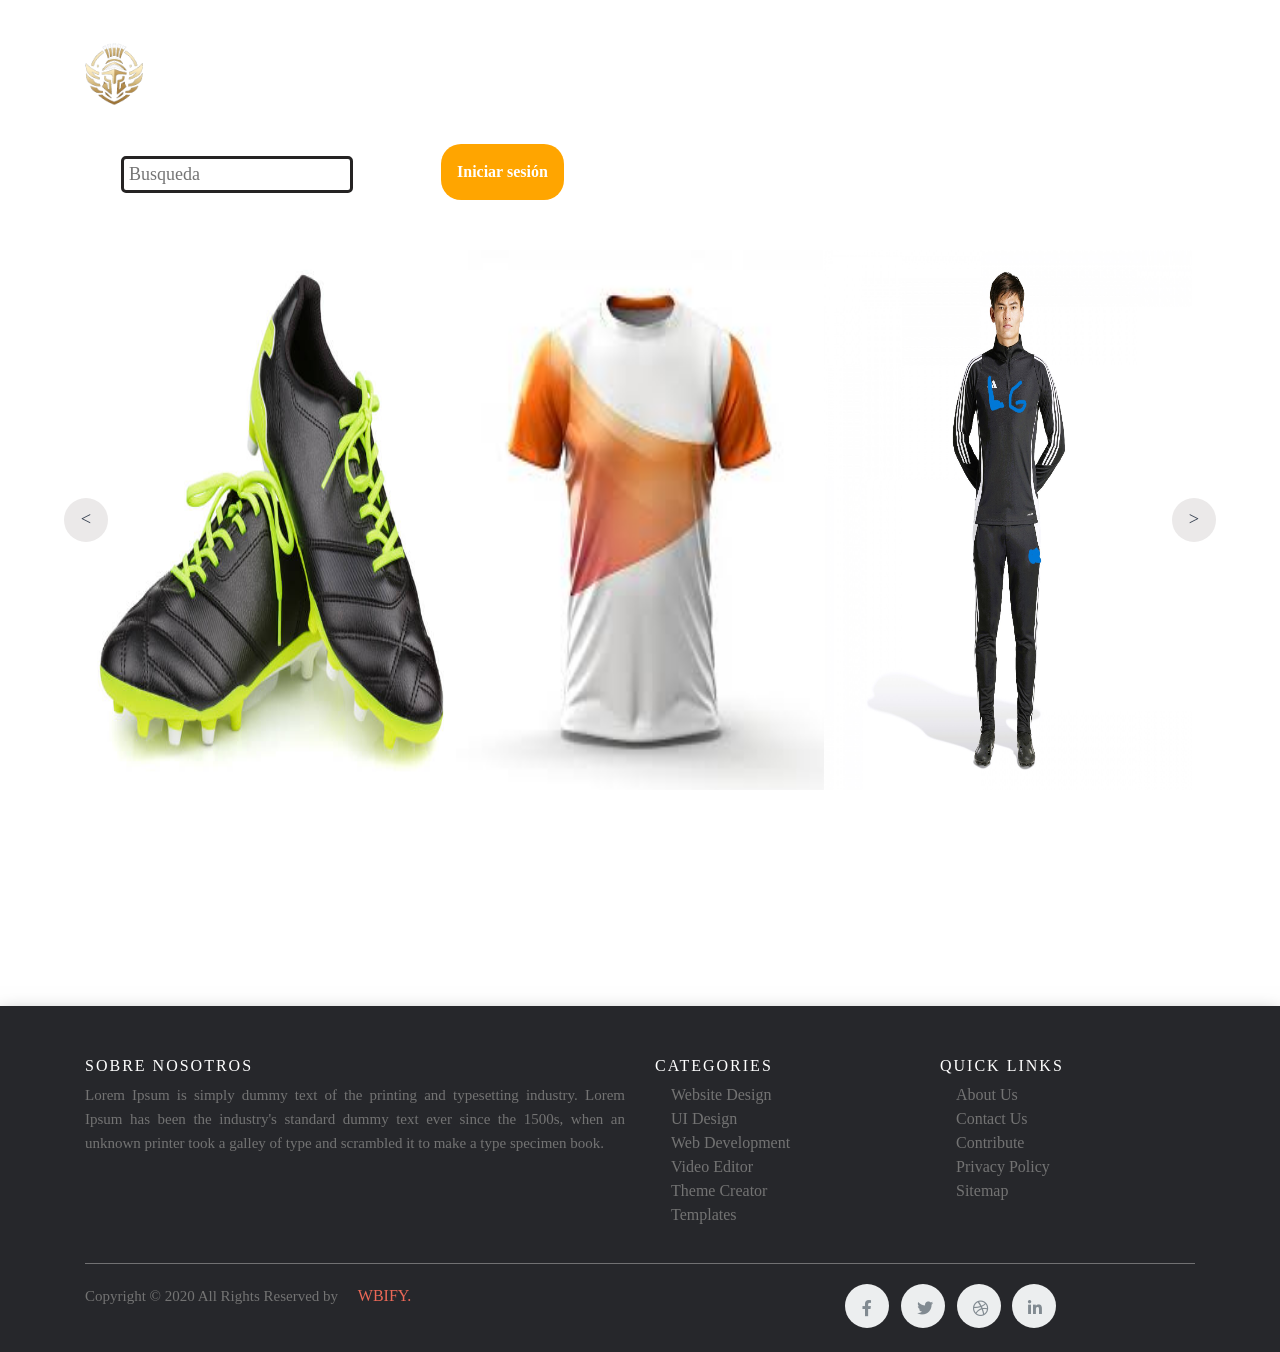
==== commit 0868759a: "carrusel arreglado, no lo toques, arregla el header" ====
--- a/legione/index.html
+++ b/legione/index.html
@@ -94,19 +94,29 @@
     </header>
 
     <div class="caja-del-carrusel">
-      <div class="flechas"><button id="left" class="button l"><</button></div>
-      <div class="carrusel">
-        <div class="caja-img"><img src="img/botin.jpg" alt="img" /></div>
-        <div class="caja-img"><img src="img/cami.jpg" alt="img" /></div>
-        <div class="caja-img"><img src="img/chino qdidas.jpg" alt="img" /></div>
-        <div class="caja-img"><img src="img/short depo.jpg" alt="img" /></div>
-        <div class="caja-img"><img src="img/chino qdidas.jpg" alt="img" /></div>
-        <div class="caja-img"><img src="img/short depo.jpg" alt="img" /></div>
-        <div class="caja-img"><img src="img/cami.jpg" alt="img" /></div>
-      </div>
-      <div class="flechas"><button id="right" class="button r">></button></div>
-    </div>
-
+        <div class="flechas"><button id="left" class="button l"> < </button></div>
+        <div class="carrusel">
+            <div class="caja-img"><img src="img/botin.jpg" alt="img"></div>
+            <div class="caja-img"><img src="img/cami.jpg" alt="img" ></div>
+            <div class="caja-img"><img src="img/chino qdidas.jpg" alt="img"></div>
+            <div class="caja-img"><img src="img/short depo.jpg" alt="img" ></div>
+            <div class="caja-img"><img src="img/chino qdidas.jpg" alt="img" ></div>
+            <div class="caja-img"><img src="img/short depo.jpg" alt="img" ></div>
+            <div class="caja-img"><img src="img/cami.jpg" alt="img" ></div>
+            
+        </div>
+        <div class="flechas"><button id="right" class="button r">></button></div>
+      </div>
+
+<br>
+<br>
+<br>
+<br>
+<br>
+<br>
+<br>
+<br>
+<br>
     <script>
       const toggleBtn = document.querySelector(".toggle_btn");
       const toggleBtnIcon = document.querySelector(".toggle_btn i");
@@ -123,48 +133,44 @@
     </script>
 
     <script>
-      const carrusel = document.querySelector(".carrusel");
-      const firstImg = carrusel.querySelector("img");
-      const arrowLeft = document.getElementById("left");
-      const arrowRight = document.getElementById("right");
-      const cajaImgWidth = carrusel.querySelector(".caja-img").offsetWidth; // Ancho de una caja de imagen
-      let prevScrollLeft = 0;
-
-      const autoSlide = () => {
+     const carrusel = document.querySelector(".carrusel");
+    const firstImg = carrusel.querySelector("img");
+    const arrowLeft = document.getElementById("left");
+    const arrowRight = document.getElementById("right")
+    const cajaImgWidth = carrusel.querySelector(".caja-img").offsetWidth; // Ancho de una caja de imagen
+    let prevScrollLeft = 0;
+
+    
+    
+    const autoSlide = () => {
         const increment = cajaImgWidth;
         carrusel.scrollLeft += increment;
 
         // Verificar si llegamos al final del carrusel
-        if (
-          carrusel.scrollLeft + carrusel.offsetWidth >=
-          carrusel.scrollWidth
-        ) {
-          // Si llegamos al final, volvemos al inicio
-          carrusel.scrollLeft = 0;
+        if (carrusel.scrollLeft + carrusel.offsetWidth >= carrusel.scrollWidth) {
+            // Si llegamos al final, volvemos al inicio
+            carrusel.scrollLeft = 0;
         }
 
         prevScrollLeft = carrusel.scrollLeft;
         setTimeout(autoSlide, 3000);
-      };
-      // Agregar event listener para la flecha izquierda
-      arrowLeft.addEventListener("click", () => {
+    }
+    // Agregar event listener para la flecha izquierda
+        arrowLeft.addEventListener("click", () => {
         carrusel.scrollLeft -= cajaImgWidth;
-      });
-
-      // Agregar event listener para la flecha derecha
-      arrowRight.addEventListener("click", () => {
+        });
+
+    // Agregar event listener para la flecha derecha
+        arrowRight.addEventListener("click", () => {
         carrusel.scrollLeft += cajaImgWidth;
 
         // Verificar si llegamos al final del carrusel
-        if (
-          carrusel.scrollLeft + carrusel.offsetWidth >=
-          carrusel.scrollWidth
-        ) {
-          // Si llegamos al final, volvemos al inicio
-          carrusel.scrollLeft = 0;
+        if (carrusel.scrollLeft + carrusel.offsetWidth >= carrusel.scrollWidth) {
+            // Si llegamos al final, volvemos al inicio
+            carrusel.scrollLeft = 0;
         }
-      });
-      setTimeout(autoSlide, 3000);
+    });
+        setTimeout(autoSlide, 3000);
     </script>
 
     <footer>
--- a/legione/stiyle.css
+++ b/legione/stiyle.css
@@ -201,69 +201,71 @@
   display: flex;
   height: 60%;
   margin: 0% auto;
-  margin-top: 3%;
-}
-.flechas {
-  display: flex;
-  align-items: center;
-}
-.button {
-  height: 44px;
-  width: 44px;
-  color: #343f4f;
-  cursor: pointer;
-  font-size: 1.15rem;
-  background: #ebe9e9;
-  border: none;
-  border-radius: 50%;
-  z-index: 2;
-}
-.button.l {
-  margin-right: -20px;
-}
-.button.r {
-  margin-left: -20px;
-}
-
-.button:hover {
-  background: #fffb00;
-}
-
-.caja-del-carrusel .carrusel {
-  width: 100%;
-  display: flex;
-  margin: 2rem;
-  overflow: hidden;
-  position: relative;
-  scroll-behavior: smooth;
-}
-
-.caja-del-carrusel .carrusel .caja-img {
-  min-width: calc(100% / 3);
-  max-height: 100%;
-  overflow: hidden;
-}
-/*.caja-del-carrusel .carrusel .caja-img:first-child{
-    min-width: 100%;
-    esto es para que la primera imagen del carrusel ocupe 3 espacios.
-}*/
-.caja-del-carrusel .carrusel .caja-img img {
-  width: 100%;
-  height: 100%;
-}
-
-@media screen and (max-width: 900px) {
-  .caja-del-carrusel .carrusel .caja-img {
-    min-width: calc(100% / 2);
-  }
-}
-@media screen and (max-width: 550px) {
-  .caja-del-carrusel .carrusel .caja-img {
-    min-width: 100%;
-  }
-}
-
-/* fin  carrusel*/
+  margin-top:3% ;
+  }
+  .flechas{
+      display: flex;
+      align-items: center;
+  }
+   .button{
+      height: 44px;
+      width: 44px;
+      color: #343F4F;
+      cursor: pointer;
+      font-size: 1.15rem;
+      background: #ebe9e9;
+      border: none;
+      border-radius: 50%;
+      z-index: 5;
+    }
+    .button.l{
+      margin-right:-20px;
+    }
+    .button.r{
+      margin-left:-20px;
+    }
+    
+    .button:hover{
+      background: #fffb00;
+    }
+  
+  .caja-del-carrusel .carrusel{
+     width: 100%;
+     display: flex;
+    margin: 0% auto;
+    overflow: hidden;
+    position: relative;
+    scroll-behavior: smooth;
+  }
+  
+   
+  .caja-del-carrusel .carrusel .caja-img{
+      min-width: calc(100% / 3);
+      max-height: 100%;
+      overflow: hidden;
+      
+  }
+  /*.caja-del-carrusel .carrusel .caja-img:first-child{
+      min-width: 100%;
+      esto es para que la primera imagen del carrusel ocupe 3 espacios.
+  }*/
+  .caja-del-carrusel .carrusel .caja-img img{
+      width: 100%;
+      height: 100%; 
+  }
+  
+  @media screen and (max-width: 900px) {
+      .caja-del-carrusel .carrusel .caja-img{
+        min-width: calc(100% / 2);
+      }
+    }
+    @media screen and (max-width: 550px) {
+      .caja-del-carrusel .carrusel .caja-img{
+        min-width: 100%;
+      }
+    }
+    
+  /* fin  carrusel*/ 
 
 /*forms*/
 .form {
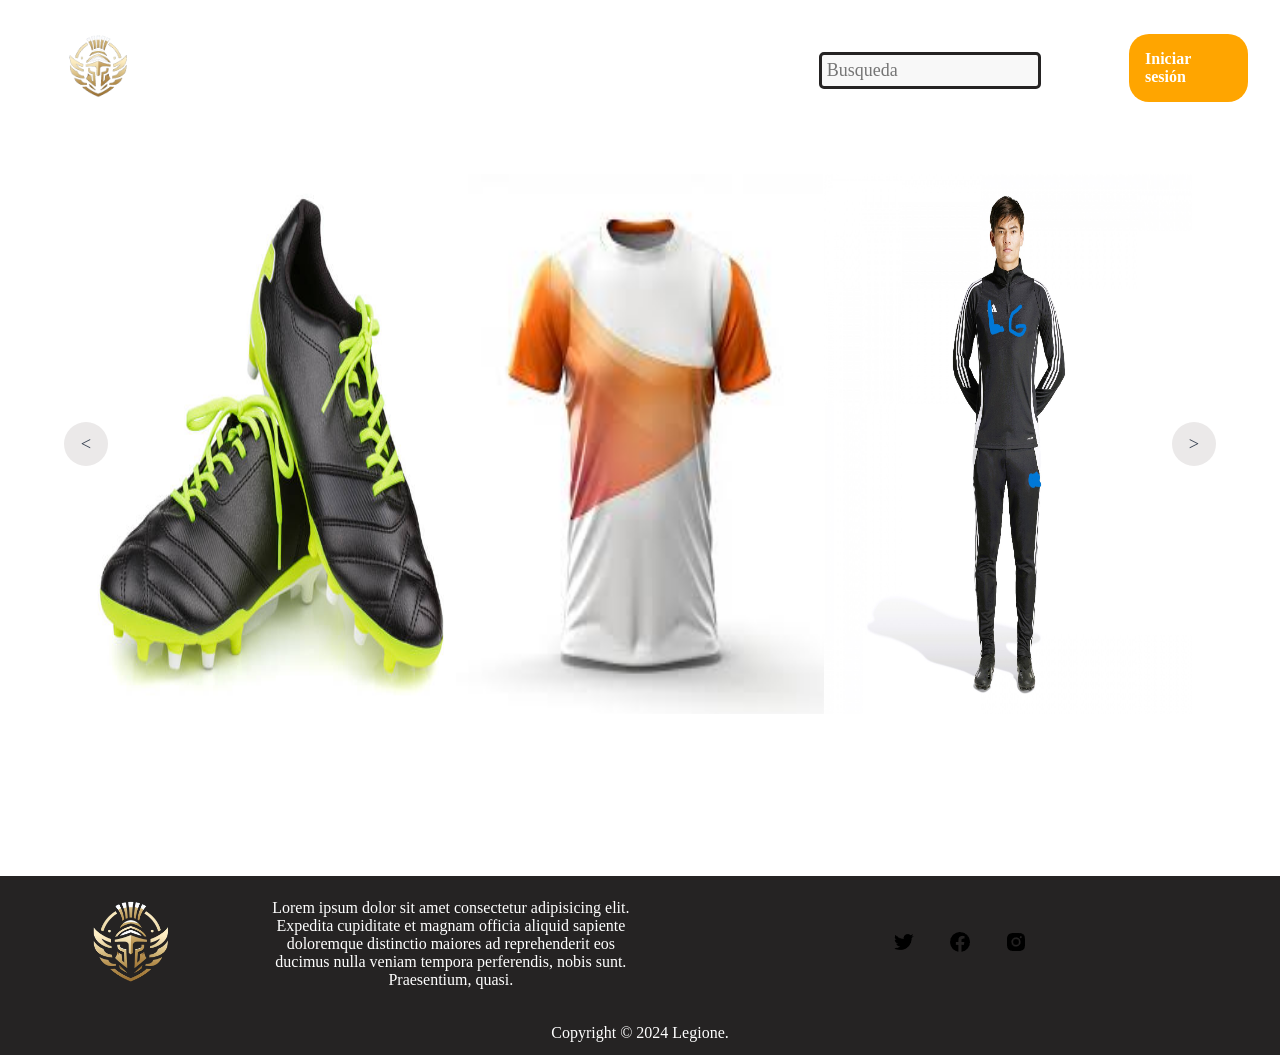
==== commit 683f2477: "version anterior, lo unico diferente es el footer, pero el header finciona bien, tengo la version ma" ====
--- a/legione/index.html
+++ b/legione/index.html
@@ -1,96 +1,74 @@
 <!DOCTYPE html>
 <html lang="en">
-  <head>
-    <meta charset="UTF-8" />
-    <meta name="viewport" content="width=device-width, initial-scale=1.0" />
-    <link
-      rel="stylesheet"
-      href="https://cdnjs.cloudflare.com/ajax/libs/font-awesome/6.2.1/css/all.min.css"
-      integrity="sha512-MV7K8+y+gLIBoVD59lQIYicR65iaqukzvf/nwasF0nqhPay5w/9lJmVM2hMDcnK1OnMGCdVK+iQrJ7lzPJQd1w=="
-      crossorigin="anonymous"
-      referrerpolicy="no-referrer"
-    />
-    <link
-      rel="stylesheet"
-      href="https://stackpath.bootstrapcdn.com/bootstrap/4.1.3/css/bootstrap.min.css"
-      integrity="sha384-MCw98/SFnGE8fJT3GXwEOngsV7Zt27NXFoaoApmYm81iuXoPkFOJwJ8ERdknLPMO"
-      crossorigin="anonymous"
-    />
-    <link
-      rel="stylesheet"
-      href="https://cdnjs.cloudflare.com/ajax/libs/font-awesome/5.15.1/css/all.min.css"
-      integrity="sha512-+4zCK9k+qNFUR5X+cKL9EIR+ZOhtIloNl9GIKS57V1MyNsYpYcUrUeQc9vNfzsWfV28IaLL3i96P9sdNyeRssA=="
-      crossorigin="anonymous"
-    />
-    <link rel="stylesheet" href="stiyle.css" />
+
+<head>
+    <meta charset="UTF-8">
+    <meta name="viewport" content="width=device-width, initial-scale=1.0">
+    <link rel="stylesheet" href="https://cdnjs.cloudflare.com/ajax/libs/font-awesome/6.2.1/css/all.min.css"
+        integrity="sha512-MV7K8+y+gLIBoVD59lQIYicR65iaqukzvf/nwasF0nqhPay5w/9lJmVM2hMDcnK1OnMGCdVK+iQrJ7lzPJQd1w=="
+        crossorigin="anonymous" referrerpolicy="no-referrer" />
+    <link rel="stylesheet" href="stiyle.css">
     <title>Legione</title>
-  </head>
+</head>
 
-  <body>
+<body>
     <header>
-      <div class="navbar">
-        <!--Div menu bar aaaas -->
-        <div class="logo-container">
-          <a href="index.html"
-            ><img src="img/logo.png" alt="Logo" class="logo-image"
-          /></a>
-          <a href="index.html" class="logo-name">Legione</a>
+
+        <div class="navbar">  <!--Div menu bar -->
+            <div class="logo-container">
+                <a href="index.html"><img src="img/logo.png" alt="Logo" class="logo-image"></a>
+                <a href="index.html" class="logo-name">Legione</a>
+            </div>
+            
+            <ul class="links">
+                <li><a href="#">Inicio</a></li>
+
+                <li class="dropdown-catalogo">
+                    <a href="#">Catalogo</a>
+                    <ul class="dropdown-menu-catalogo">
+                        <li><a class="Size" href="hombre.html">Caballero</a></li>
+                        <li><a class="Size" href="#">Dama</a></li>
+                        <li><a class="Size" href="#">Niños</a></li>
+                    </ul>
+                </li>
+
+                <li><a href="#">Novedades</a></li>
+                <li class="dropdown-catalogo">
+                    <a href="#">Ajustes</a>
+                    <ul class="dropdown-menu-catalogo">
+                        <li><a class="Size" href="#">Informacion de la cuenta</a></li>
+                        <li><a class="Size" href="#">Contactos</a></li>
+                        
+                    </ul>
+                </li>
+            </ul>
+
+            <div class="action-container">
+
+                <div class="bag-shopping">
+                    <a href="#"><i class="fa-solid fa-bag-shopping"></i></a>
+                </div>
+
+                <form action="">
+                    <input type="text" name="Busqueda" class="busqueda" placeholder="Busqueda">
+                </form>
+                <a href="#" class="nav-link"> <i class="fa-solid fa-magnifying-glass"></i></a>
+
+                <a href="login.html" class="action_btn">Iniciar sesión</a>
+            </div>
+            <div class="toggle_btn">
+                <i class="fa-solid fa-bars"></i>
+            </div>
+            
+            </div> <!--Fin Div navbar -->
+
+        <div class="dropdown_menu">
+            <li><a href="#">Inicio</a></li>
+            <li><a href="#">Catalogo</a></li>
+            <li><a href="#">Novedades</a></li>
+            <li><a href="#">Ajustes</a></li>
+            <li><a href="#" class="action_btn">Iniciar sesion</a></li>
         </div>
-
-        <ul class="links">
-          <li><a href="#">Inicio</a></li>
-
-          <li class="dropdown-catalogo">
-            <a href="#">Catalogo</a>
-            <ul class="dropdown-menu-catalogo">
-              <li><a class="Size" href="hombre.html">Caballero</a></li>
-              <li><a class="Size" href="#">Dama</a></li>
-              <li><a class="Size" href="#">Niños</a></li>
-            </ul>
-          </li>
-
-          <li><a href="#">Novedades</a></li>
-          <li class="dropdown-catalogo">
-            <a href="#">Ajustes</a>
-            <ul class="dropdown-menu-catalogo">
-              <li><a class="Size" href="#">Informacion de la cuenta</a></li>
-              <li><a class="Size" href="#">Contactos</a></li>
-            </ul>
-          </li>
-        </ul>
-
-        <div class="action-container">
-          <div class="bag-shopping">
-            <a href="#"><i class="fa-solid fa-bag-shopping"></i></a>
-          </div>
-
-          <form action="">
-            <input
-              type="text"
-              name="Busqueda"
-              class="busqueda"
-              placeholder="Busqueda"
-            />
-          </form>
-          <a href="#" class="nav-link">
-            <i class="fa-solid fa-magnifying-glass"></i
-          ></a>
-
-          <a href="login.html" class="action_btn">Iniciar sesión</a>
-        </div>
-        <div class="toggle_btn">
-          <i class="fa-solid fa-bars"></i>
-        </div>
-      </div>
-      <!--Fin Div navbar -->
-
-      <div class="dropdown_menu">
-        <li><a href="#">Inicio</a></li>
-        <li><a href="#">Catalogo</a></li>
-        <li><a href="#">Novedades</a></li>
-        <li><a href="#">Ajustes</a></li>
-        <li><a href="#" class="action_btn">Iniciar sesion</a></li>
-      </div>
     </header>
 
     <div class="caja-del-carrusel">
@@ -118,22 +96,23 @@
 <br>
 <br>
     <script>
-      const toggleBtn = document.querySelector(".toggle_btn");
-      const toggleBtnIcon = document.querySelector(".toggle_btn i");
-      const DropShadowMenu = document.querySelector(".dropdown_menu");
+        const toggleBtn = document.querySelector('.toggle_btn')
+        const toggleBtnIcon = document.querySelector('.toggle_btn i')
+        const DropShadowMenu = document.querySelector('.dropdown_menu')
 
-      toggleBtn.onclick = function () {
-        DropShadowMenu.classList.toggle("open");
-        const isOpen = DropShadowMenu.classList.contains("open");
+        toggleBtn.onclick = function (){
+            DropShadowMenu.classList.toggle('open')
+            const isOpen = DropShadowMenu.classList.contains('open')
+            
+            toggleBtnIcon.classList = isOpen
+                ? 'fa-solid fa-xmark'
+                : 'fa-solid fa-bars'
+        }
 
-        toggleBtnIcon.classList = isOpen
-          ? "fa-solid fa-xmark"
-          : "fa-solid fa-bars";
-      };
-    </script>
+  </script>
 
-    <script>
-     const carrusel = document.querySelector(".carrusel");
+  <script>
+ const carrusel = document.querySelector(".carrusel");
     const firstImg = carrusel.querySelector("img");
     const arrowLeft = document.getElementById("left");
     const arrowRight = document.getElementById("right")
@@ -171,94 +150,24 @@
         }
     });
         setTimeout(autoSlide, 3000);
-    </script>
+</script>
+<footer class="footer">
+    <div class="caja-footer-1">
+        <div class="caja-footer-1a">
+                <div><a href="#"><img src="img/logo.png" alt="lgo de la empresa"></a></div>
+                <div><p>Lorem ipsum dolor sit amet consectetur adipisicing elit. Expedita cupiditate et magnam officia aliquid sapiente doloremque distinctio maiores ad reprehenderit eos ducimus nulla veniam tempora perferendis, nobis sunt. Praesentium, quasi.</p></div>
+        </div>
+        <div class="caja-footer-1b">
+            <a href="https://github.com/angel012005/ProyectoDW"><img src="img/twitter-logo-24.png" alt="twiter(x)"></a>
+            <a href="https://github.com/angel012005/ProyectoDW"><img src="img/facebook-circle-logo-24.png" alt="facebook"></a>
+            <a href="https://github.com/angel012005/ProyectoDW"><img src="img/instagram-alt-logo-24.png" alt="instagram"></a>
+        </div>
+    </div>
+    <div class="caja-footer-2">
+        <p>Copyright © 2024 Legione. </p>
+     </div>
+        
+</footer>
+</body>
 
-    <footer>
-      <div class="container">
-        <div class="row">
-          <div class="col-sm-12 col-md-6">
-            <h6>Sobre nosotros</h6>
-            <p class="text-justify">
-              Lorem Ipsum is simply dummy text of the printing and typesetting
-              industry. Lorem Ipsum has been the industry's standard dummy text
-              ever since the 1500s, when an unknown printer took a galley of
-              type and scrambled it to make a type specimen book.
-            </p>
-          </div>
-          <div class="col-6 col-md-3">
-            <h6>Categories</h6>
-            <ul class="footer-links">
-              <li><a href="#">Website Design</a></li>
-              <li><a href="#">UI Design</a></li>
-              <li><a href="#">Web Development</a></li>
-              <li><a href="#">Video Editor</a></li>
-              <li><a href="#">Theme Creator</a></li>
-              <li><a href="#">Templates</a></li>
-            </ul>
-          </div>
-          <div class="col-6 col-md-3">
-            <h6>Quick Links</h6>
-            <ul class="footer-links">
-              <li><a href="#">About Us</a></li>
-              <li><a href="#">Contact Us</a></li>
-              <li><a href="#">Contribute</a></li>
-              <li><a href="#">Privacy Policy</a></li>
-              <li><a href="#">Sitemap</a></li>
-            </ul>
-          </div>
-        </div>
-        <hr class="small" />
-      </div>
-
-      <div class="container">
-        <div class="row">
-          <div class="col-md-8 col-sm-6 col-12">
-            <p class="copyright-text">
-              Copyright © 2020 All Rights Reserved by
-              <a href="#"><span class="logo">WBIFY.</span></a>
-            </p>
-          </div>
-          <div class="col-md-4 col-sm-6 col-12">
-            <ul class="social-icons">
-              <li>
-                <a class="facebook" href="#">
-                  <i class="fab fa-facebook-f"></i>
-                </a>
-              </li>
-              <li>
-                <a class="twitter" href="#">
-                  <i class="fab fa-twitter"></i>
-                </a>
-              </li>
-              <li>
-                <a class="dribbble" href="#">
-                  <i class="fab fa-dribbble"></i>
-                </a>
-              </li>
-              <li>
-                <a class="linkedin" href="#"
-                  ><i class="fab fa-linkedin-in"></i
-                ></a>
-              </li>
-            </ul>
-          </div>
-        </div>
-      </div>
-    </footer>
-    <script
-      src="https://code.jquery.com/jquery-3.3.1.slim.min.js"
-      integrity="sha384-q8i/X+965DzO0rT7abK41JStQIAqVgRVzpbzo5smXKp4YfRvH+8abtTE1Pi6jizo"
-      crossorigin="anonymous"
-    ></script>
-    <script
-      src="https://cdnjs.cloudflare.com/ajax/libs/popper.js/1.14.3/umd/popper.min.js"
-      integrity="sha384-ZMP7rVo3mIykV+2+9J3UJ46jBk0WLaUAdn689aCwoqbBJiSnjAK/l8WvCWPIPm49"
-      crossorigin="anonymous"
-    ></script>
-    <script
-      src="https://stackpath.bootstrapcdn.com/bootstrap/4.1.3/js/bootstrap.min.js"
-      integrity="sha384-ChfqqxuZUCnJSK3+MXmPNIyE6ZbWh2IMqE241rYiqJxyMiZ6OW/JmZQ5stwEULTy"
-      crossorigin="anonymous"
-    ></script>
-  </body>
-</html>
+</html>
--- a/legione/stiyle.css
+++ b/legione/stiyle.css
@@ -1,459 +1,364 @@
 * {
-  margin: 0;
-  padding: 0;
-  box-sizing: border-box;
-  font-family: "Open Sans", "sans-serif";
-}
-
-body {
-  height: 100vh;
-  display: block;
-  background-image: url("https://images.unsplash.com/photo-1485470733090-0aae1788d5af?ixlib=rb-4.0.3&ixid=MnwxMjA3fDB8MHxwaG90by1wYWdlfHx8fGVufDB8fHx8&auto=format&fit=crop&w=1517&q=80");
-  background-position: center;
-  background-size: cover;
-  background-attachment: fixed;
-  align-items: center;
-  justify-content: center;
-}
+    margin: 0;
+    padding: 0;
+    box-sizing: border-box;
+    font-family: 'Open Sans', 'sans-serif';
+  }
+  
+  body {
+    height: 100vh;
+    background-image: url('https://images.unsplash.com/photo-1485470733090-0aae1788d5af?ixlib=rb-4.0.3&ixid=MnwxMjA3fDB8MHxwaG90by1wYWdlfHx8fGVufDB8fHx8&auto=format&fit=crop&w=1517&q=80');
+    background-position: center;
+    background-size: cover;
+    background-attachment: fixed ;
+} 
 /* head */
-li {
-  list-style: none;
+li{
+list-style: none;
 }
 
 a {
-  padding: 1rem;
-  text-decoration: none;
-  color: #fff;
-  font-size: 1rem;
-}
-
-a:hover {
-  color: orange;
+    padding: 1rem;
+    text-decoration:none;
+    color: #fff;
+    font-size: 1rem;
+}
+
+a:hover{
+    color: orange;
 }
 /*HEADER*/
 
-header {
-  background: rgba(255, 255, 255, 0.1);
+header{
+background: rgba(255, 255, 255, 0.1);
+position: relative;
+padding: 0 2rem;
+
+}
+
+.navbar{
+    width: 100%;
+    height: 40%;
+    max-width: 100%;
+    margin: 0, auto;
+    display: flex;
+    align-items: center;
+    justify-content:space-between;
+}
+
+.logo-container {
+    display: flex;
+    align-items: center;
+
+}
+
+.logo-image {
+    width: 100px; 
+    height: auto; 
+    margin-right: 10px; 
+}
+
+.logo-name {
+    font-size: 30px; 
+    font-weight: bold;
+    color: #fff;
+}
+
+.navbar .links{
+    display: flex;
+    gap: 2rem;
+}
+
+
+
+.dropdown-catalogo .dropdown-menu-catalogo {
+    display: none; 
+    position: absolute;
+    padding: 10px;
+    margin-top: 10px;
+    background: rgba(255, 255, 255, 0.1);
+    box-shadow: 0 8px 16px rgba(0, 0, 0, 0.2);
+    z-index: 1;
+    border-radius: 20px;
+    
+    
+}
+
+.dropdown-catalogo .dropdown-menu-catalogo li {
+    padding: 10px;
+    justify-content: center;
+    
+}
+
+
+.dropdown-catalogo:hover .dropdown-menu-catalogo {
+    display: block; 
+    
+}
+
+.navbar .toggle_btn{
+    color: #fff;
+    font-size: 1.5rem;
+    cursor: pointer;
+    display: none;
+}
+
+.action-container {
+    display: flex;
+    align-items: center;
+    gap: 20px; 
+}
+
+.busqueda {
+    height: 20%;
+    width: 100%;
+    background: rgb(248, 248, 248);
+    padding: 5px;
+    margin-top: 7%;
+    border-radius: 5px ;
+    margin-bottom: 10px;
+    font-size: 18px;
+    border: #252323 solid;
+  }
+
+.bag-shopping a {
+    color: #fff; 
+    font-size: 24px; 
+}
+
+.bag-shopping a:hover {
+    color:orange; 
+    font-size: 24px; 
+}
+
+.action_btn{
+    background-color: orange;
+    color: #fff;
+    padding: 0.5rem, 1rem;
+    border: none;
+    outline: none;
+    border-radius: 20px;
+    font-size: 1,5rem;
+    font-weight: bold;
+    cursor: pointer;
+    transition: scale 0.2 ease;
+}
+
+.action_btn:hover{
+    scale: 1.05;
+    color: #fff;
+}
+
+.action_btn:active{
+    scale: 0.95;
+    color: #fff;
+    
+}
+
+.dropdown_menu{
+    display: none;
+    position: absolute;
+    right: 2rem;
+    top: 60px;
+    width: 400px;
+    height: 0;
+    background: rgba(255, 255, 255, 0.1);
+    backdrop-filter: blur(50px);
+    border-radius: 20px;
+    overflow: hidden;
+    transition: heigth 0.2s cubic-bezier(0.175, 0.885, 0.32, 1.275);
+}
+
+.dropdown_menu.open{
+     height: 340px;
+}
+
+.dropdown_menu li{
+    padding: 5px;
+    display: flex;
+    align-items: center;
+    justify-content:center ;
+
+}
+
+.dropdown_menu .action_btn{
+    width: 100%;
+    display: flex;
+    justify-content: center;
+
+
+}
+
+@media(max-width:992px){
+    .navbar .links,
+    .navbar .action_btn {
+        display:none;
+    } 
+    .navbar .toggle_btn{
+        display: block;
+        
+    }
+    .dropdown_menu{
+        display: block;
+    }
+    
+    
+    
+}
+/* fon head */
+
+/* carrusel*/ 
+.caja-del-carrusel {
+width: 90%;
+display: flex;
+height: 60%;
+margin: 0% auto;
+margin-top:3% ;
+}
+.flechas{
+    display: flex;
+    align-items: center;
+}
+ .button{
+    height: 44px;
+    width: 44px;
+    color: #343F4F;
+    cursor: pointer;
+    font-size: 1.15rem;
+    background: #ebe9e9;
+    border: none;
+    border-radius: 50%;
+    z-index: 5;
+  }
+  .button.l{
+    margin-right:-20px;
+  }
+  .button.r{
+    margin-left:-20px;
+  }
+  
+  .button:hover{
+    background: #fffb00;
+  }
+
+.caja-del-carrusel .carrusel{
+   width: 100%;
+   display: flex;
+  margin: 0% auto;
+  overflow: hidden;
   position: relative;
-  padding: 0 2rem;
-}
-
-.navbar {
-  width: 100%;
-  height: 40%;
-  max-width: 100%;
-  margin: 0, auto;
-  display: flex;
-  align-items: center;
-  justify-content: space-between;
-}
-
-.logo-container {
-  display: flex;
-  align-items: center;
-}
-
-.logo-container a {
-  text-decoration: none;
-}
-
-.logo-image {
-  width: 100px;
-  height: auto;
-  margin-right: 10px;
-}
-
-.logo-name {
-  font-size: 30px;
-  font-weight: bold;
-  color: #fff;
-}
-
-.links {
-  margin-top: 20px;
-}
-
-.links a {
-  font-size: 1.1rem;
-  text-decoration: none;
-}
-
-.navbar .links {
-  display: flex;
-  gap: 2rem;
-}
-
-.dropdown-catalogo .dropdown-menu-catalogo {
-  display: none;
-  position: absolute;
-  padding: 10px;
-  margin-top: 10px;
-  background: #9b9b9b;
-  box-shadow: 0 8px 16px rgba(0, 0, 0, 0.2);
-  z-index: 1;
-  border-radius: 20px;
-}
-
-.dropdown-catalogo .dropdown-menu-catalogo li {
-  padding: 10px;
-  justify-content: center;
-}
-
-.dropdown-catalogo:hover .dropdown-menu-catalogo {
-  display: block;
-}
-
-.navbar .toggle_btn {
-  color: #fff;
-  font-size: 1.5rem;
-  cursor: pointer;
-  display: none;
-}
-
-.action-container {
-  display: flex;
-  align-items: center;
-  gap: 20px;
-}
-
-.busqueda {
-  height: 20%;
-  width: 100%;
-  background: #fff;
-  padding: 5px;
-  margin-top: 7%;
-  border-radius: 5px;
-  margin-bottom: 10px;
-  font-size: 18px;
-  border: #252323 solid;
-}
-
-.bag-shopping a {
-  color: #fff;
-  font-size: 24px;
-}
-
-.bag-shopping a:hover {
-  color: orange;
-  font-size: 24px;
-}
-
-.action_btn {
-  background-color: orange;
-  color: #fff;
-  padding: 0.5rem, 1rem;
-  border: none;
-  outline: none;
-  border-radius: 20px;
-  font-size: 1, 5rem;
-  font-weight: bold;
-  cursor: pointer;
-  transition: scale 0.2 ease;
-}
-
-.action_btn:hover {
-  scale: 1.05;
-  color: #fff;
-}
-
-.action_btn:active {
-  scale: 0.95;
-  color: #fff;
-}
-
-.dropdown_menu {
-  display: none;
-  position: absolute;
-  right: 2rem;
-  top: 7rem;
-  width: 400px;
-  height: 0;
-  background: #9b9b9b;
-  backdrop-filter: blur(50px);
-  border-radius: 20px;
-  overflow: hidden;
-  transition: heigth 0.2s cubic-bezier(0.175, 0.885, 0.32, 1.275);
-  z-index: 5;
-}
-
-.dropdown_menu.open {
-  height: 340px;
-}
-
-.dropdown_menu li {
-  padding: 5px;
-  display: flex;
-  align-items: center;
-  justify-content: center;
-}
-
-.dropdown_menu .action_btn {
-  width: 100%;
-  display: flex;
-  justify-content: center;
-}
-
-/* fon head */
-
-/* carrusel*/
-.caja-del-carrusel {
-  width: 90%;
-  display: flex;
-  height: 60%;
-  margin: 0% auto;
-  margin-top:3% ;
-  }
-  .flechas{
-      display: flex;
-      align-items: center;
-  }
-   .button{
-      height: 44px;
-      width: 44px;
-      color: #343F4F;
-      cursor: pointer;
-      font-size: 1.15rem;
-      background: #ebe9e9;
-      border: none;
-      border-radius: 50%;
-      z-index: 5;
+  scroll-behavior: smooth;
+}
+
+ 
+.caja-del-carrusel .carrusel .caja-img{
+    min-width: calc(100% / 3);
+    max-height: 100%;
+    overflow: hidden;
+    
+}
+/*.caja-del-carrusel .carrusel .caja-img:first-child{
+    min-width: 100%;
+    esto es para que la primera imagen del carrusel ocupe 3 espacios.
+}*/
+.caja-del-carrusel .carrusel .caja-img img{
+    width: 100%;
+    height: 100%; 
+}
+
+@media screen and (max-width: 900px) {
+    .caja-del-carrusel .carrusel .caja-img{
+      min-width: calc(100% / 2);
     }
-    .button.l{
-      margin-right:-20px;
+  }
+  @media screen and (max-width: 550px) {
+    .caja-del-carrusel .carrusel .caja-img{
+      min-width: 100%;
     }
-    .button.r{
-      margin-left:-20px;
-    }
-    
-    .button:hover{
-      background: #fffb00;
-    }
+  }
   
-  .caja-del-carrusel .carrusel{
-     width: 100%;
+/* fin  carrusel*/ 
+
+/*forms*/ 
+.form {
+    margin: 10% auto;
+    max-width: 300px;
+    padding: 20px;
+    border: 1px solid #ccc;
+    border-radius: 10px;
+    backdrop-filter: blur(10px); 
+  }
+
+  .form h1 {
+    text-align: center;
+    margin-bottom: 20px;
+    color: #333;
+  }
+
+  .entrada {
+    width: 100%;
+    padding: 10px;
+    margin-bottom: 10px;
+    border: none;
+    border-radius: 5px;
+    box-sizing: border-box;
+  }
+  .enviar {
+    background-color: #ffffff;
+    color: rgb(0, 0, 0);
+    border: none;
+    cursor: pointer;
+  }
+  .enviar:hover {
+    background-color:#ffbf00;
+  }
+  .form p {
+    text-align: center;
+  }
+  .form p a {
+    color: #007bff;
+    text-decoration: none;
+  }
+  .form p a:hover {
+    text-decoration: underline;
+  }
+/* footer */
+.footer{
+    background-color: #252323;
+    color: #fff;
+    max-height: max-content;
+    min-height: max-content;
+    overflow: hidden;
+}
+.footer .caja-footer-1{
+    display: flex;
+    min-width: 100%;
+    justify-content: space-between;
+}
+.footer .caja-footer-1 .caja-footer-1a{
+     min-width: 50%;
+     text-align: center;
      display: flex;
-    margin: 0% auto;
-    overflow: hidden;
-    position: relative;
-    scroll-behavior: smooth;
-  }
-  
-   
-  .caja-del-carrusel .carrusel .caja-img{
-      min-width: calc(100% / 3);
-      max-height: 100%;
-      overflow: hidden;
-      
-  }
-  /*.caja-del-carrusel .carrusel .caja-img:first-child{
-      min-width: 100%;
-      esto es para que la primera imagen del carrusel ocupe 3 espacios.
-  }*/
-  .caja-del-carrusel .carrusel .caja-img img{
-      width: 100%;
-      height: 100%; 
-  }
-  
-  @media screen and (max-width: 900px) {
-      .caja-del-carrusel .carrusel .caja-img{
-        min-width: calc(100% / 2);
-      }
-    }
-    @media screen and (max-width: 550px) {
-      .caja-del-carrusel .carrusel .caja-img{
-        min-width: 100%;
-      }
-    }
-    
-  /* fin  carrusel*/ 
-
-/*forms*/
-.form {
-  margin: 10% auto;
-  max-width: 300px;
-  padding: 20px;
-  border: 1px solid #ccc;
-  border-radius: 10px;
-  backdrop-filter: blur(10px);
-}
-
-.form h1 {
-  text-align: center;
-  margin-bottom: 20px;
-  color: #333;
-}
-
-.entrada {
-  width: 100%;
-  padding: 10px;
-  margin-bottom: 10px;
-  border: none;
-  border-radius: 5px;
-  box-sizing: border-box;
-}
-.enviar {
-  background-color: #ffffff;
-  color: rgb(0, 0, 0);
-  border: none;
-  cursor: pointer;
-}
-.enviar:hover {
-  background-color: #ffbf00;
-}
-.form p {
-  text-align: center;
-}
-.form p a {
-  color: #007bff;
-  text-decoration: none;
-}
-.form p a:hover {
-  text-decoration: underline;
-}
-
-/* footer */
-
-footer {
-  background-color: #26272b;
-  padding: 45px 0 20px;
-  font-size: 15px;
-  line-height: 24px;
-  color: #737373;
-  box-shadow: 0 10px 20px rgba(0, 0, 0, 0.5);
-}
-footer hr {
-  border-top-color: #bbb;
-  opacity: 0.5;
-}
-footer hr.small {
-  margin: 20px 0;
-}
-footer h6 {
-  color: #fff;
-  font-size: 16px;
-  text-transform: uppercase;
-  margin-top: 5px;
-  letter-spacing: 2px;
-}
-footer a {
-  color: #737373;
-}
-footer a:hover {
-  color: #fff;
-  text-decoration: none;
-}
-.footer-links {
-  padding-left: 0;
-  list-style: none;
-}
-.footer-links li {
-  display: block;
-}
-.footer-links a {
-  color: #737373;
-}
-.footer-links a:active,
-.footer-links a:focus,
-.footer-links a:hover {
-  color: #fff;
-  text-decoration: none;
-}
-.site-footer .social-icons {
-  text-align: right;
-}
-.site-footer .social-icons a {
-  width: 40px;
-  height: 40px;
-  line-height: 40px;
-  margin-left: 6px;
-  margin-right: 0;
-  border-radius: 100%;
-  background-color: #33353d;
-}
-.copyright-text {
-  margin: 0;
-}
-.social-icons {
-  padding-left: 0;
-  margin-bottom: 0;
-  list-style: none;
-}
-.social-icons li {
-  display: inline-block;
-  margin-bottom: 4px;
-}
-.social-icons a {
-  background-color: #eceeef;
-
-  color: #818a91;
-  font-size: 16px;
-  display: inline-block;
-  line-height: 4px;
-  width: 44px;
-  height: 44px;
-  text-align: center;
-  margin-right: 8px;
-  border-radius: 100%;
-  -webkit-transition: all 0.2s linear;
-  -o-transition: all 0.2s linear;
-  transition: all 0.2s linear;
-}
-.logo {
-  color: #eb6857;
-}
-.social-icons a:active,
-.social-icons a:focus,
-.social-icons a:hover {
-  color: #fff;
-  background-color: #29aafe;
-}
-.social-icons a.facebook:hover {
-  background-color: #3b5998;
-}
-.social-icons a.twitter:hover {
-  background-color: #00aced;
-}
-.social-icons a.linkedin:hover {
-  background-color: #007bb6;
-}
-.social-icons a.dribbble:hover {
-  background-color: #ea4c89;
-}
-
+     float: left;
+     align-items: center;
+}
+.footer .caja-footer-1 .caja-footer-1a img{
+    width: 50%; 
+    height: auto; 
+}
+.footer .caja-footer-1 .caja-footer-1b{
+    min-width: 50%;
+    display: flex;
+    justify-content: center;
+    align-items: center;
+}
+.footer .caja-footer-1 .caja-footer-1b a:hover{
+    background-color: #fffb00;
+    border-radius: 50%;
+}
+.footer .caja-footer-2{
+    text-align: center;
+    margin: 1%;
+    
+}
 /* fin footer */
-
-@media (max-width: 1200px) {
-  .navbar .links,
-  .navbar .action_btn {
-    display: none;
-  }
-  .navbar .toggle_btn {
-    display: block;
-  }
-  .dropdown_menu {
-    display: block;
-  }
-  .site-footer [class^="col-"] {
-    margin-bottom: 30px;
-  }
-}
-@media (max-width: 767px) {
-  .site-footer {
-    padding-bottom: 0;
-  }
-  .site-footer .copyright-text,
-  .site-footer .social-icons {
-    text-align: center;
-  }
-  .dropdown_menu {
-    left: 2rem;
-    width: unset;
-  }
-  .busqueda,
-  .nav-link {
-    display: none;
-  }
-  .social-icons {
-    margin-top: 1rem;
-  }
-}
